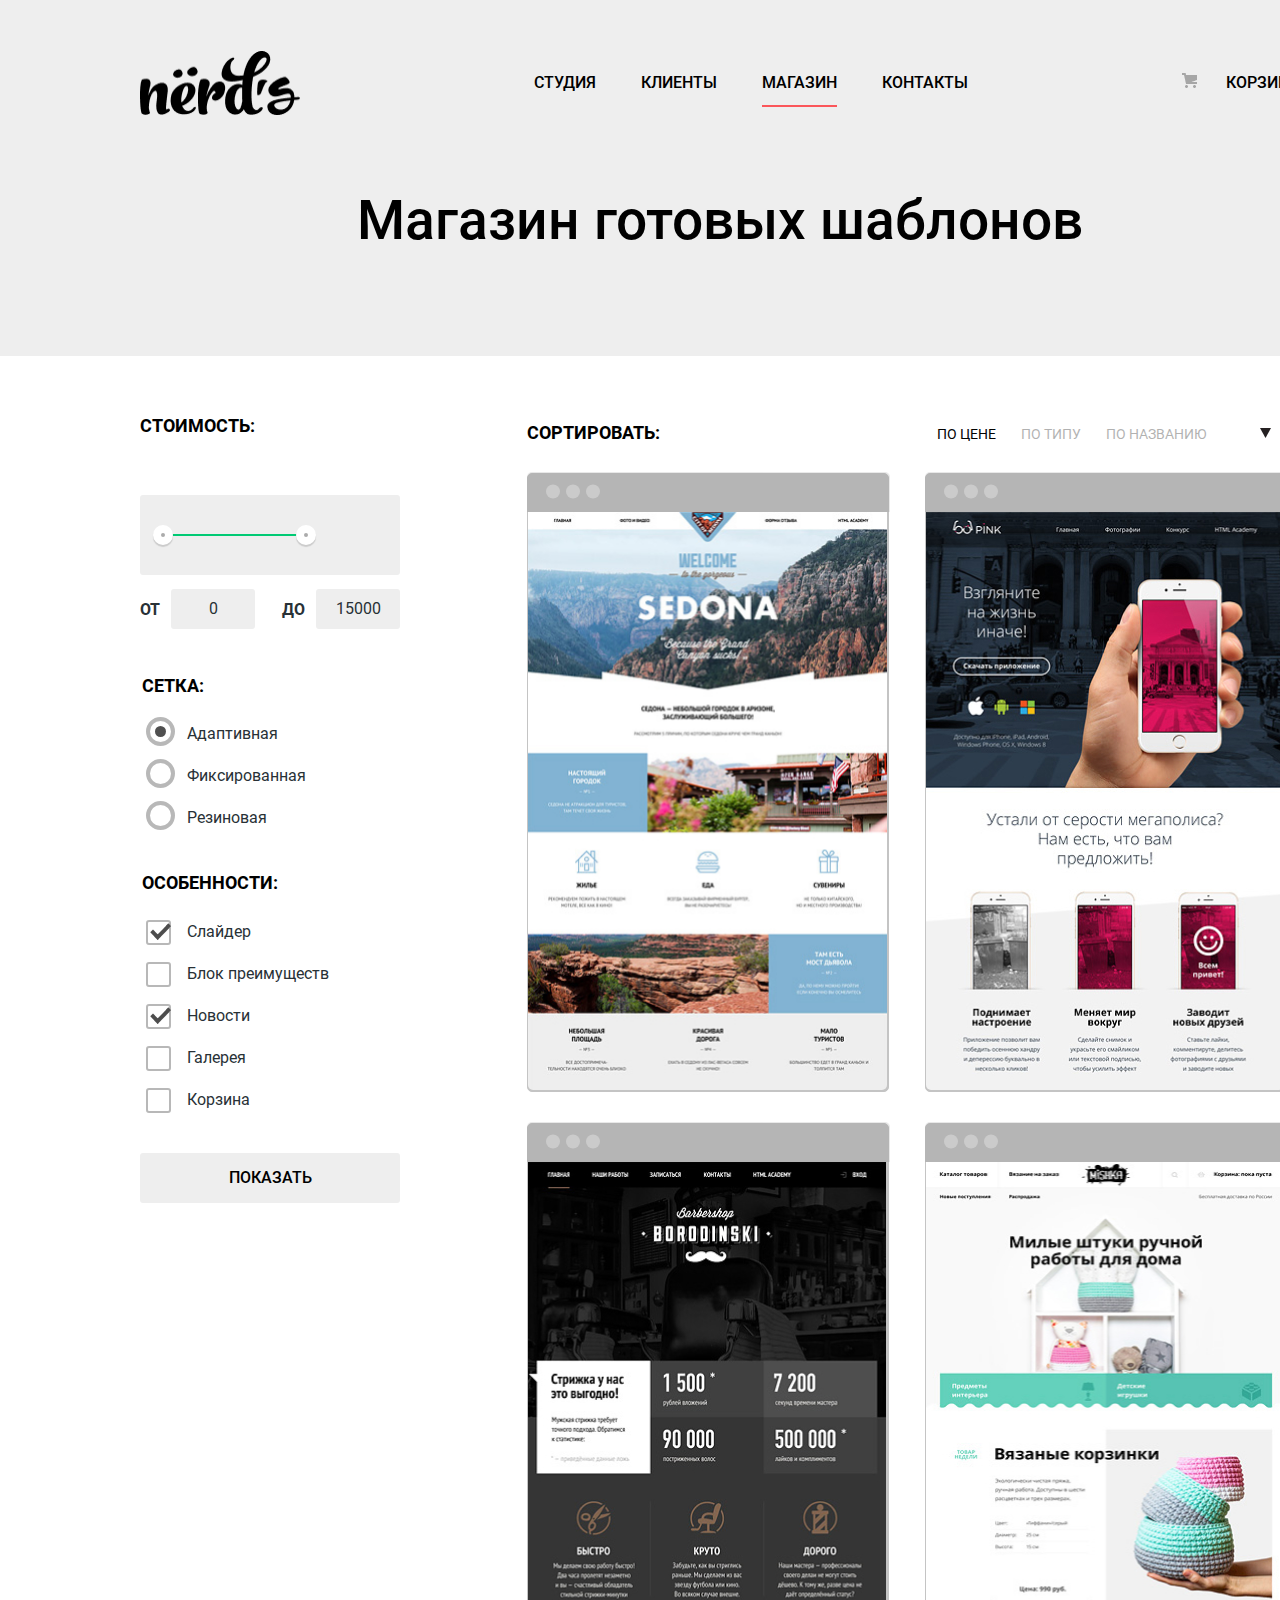
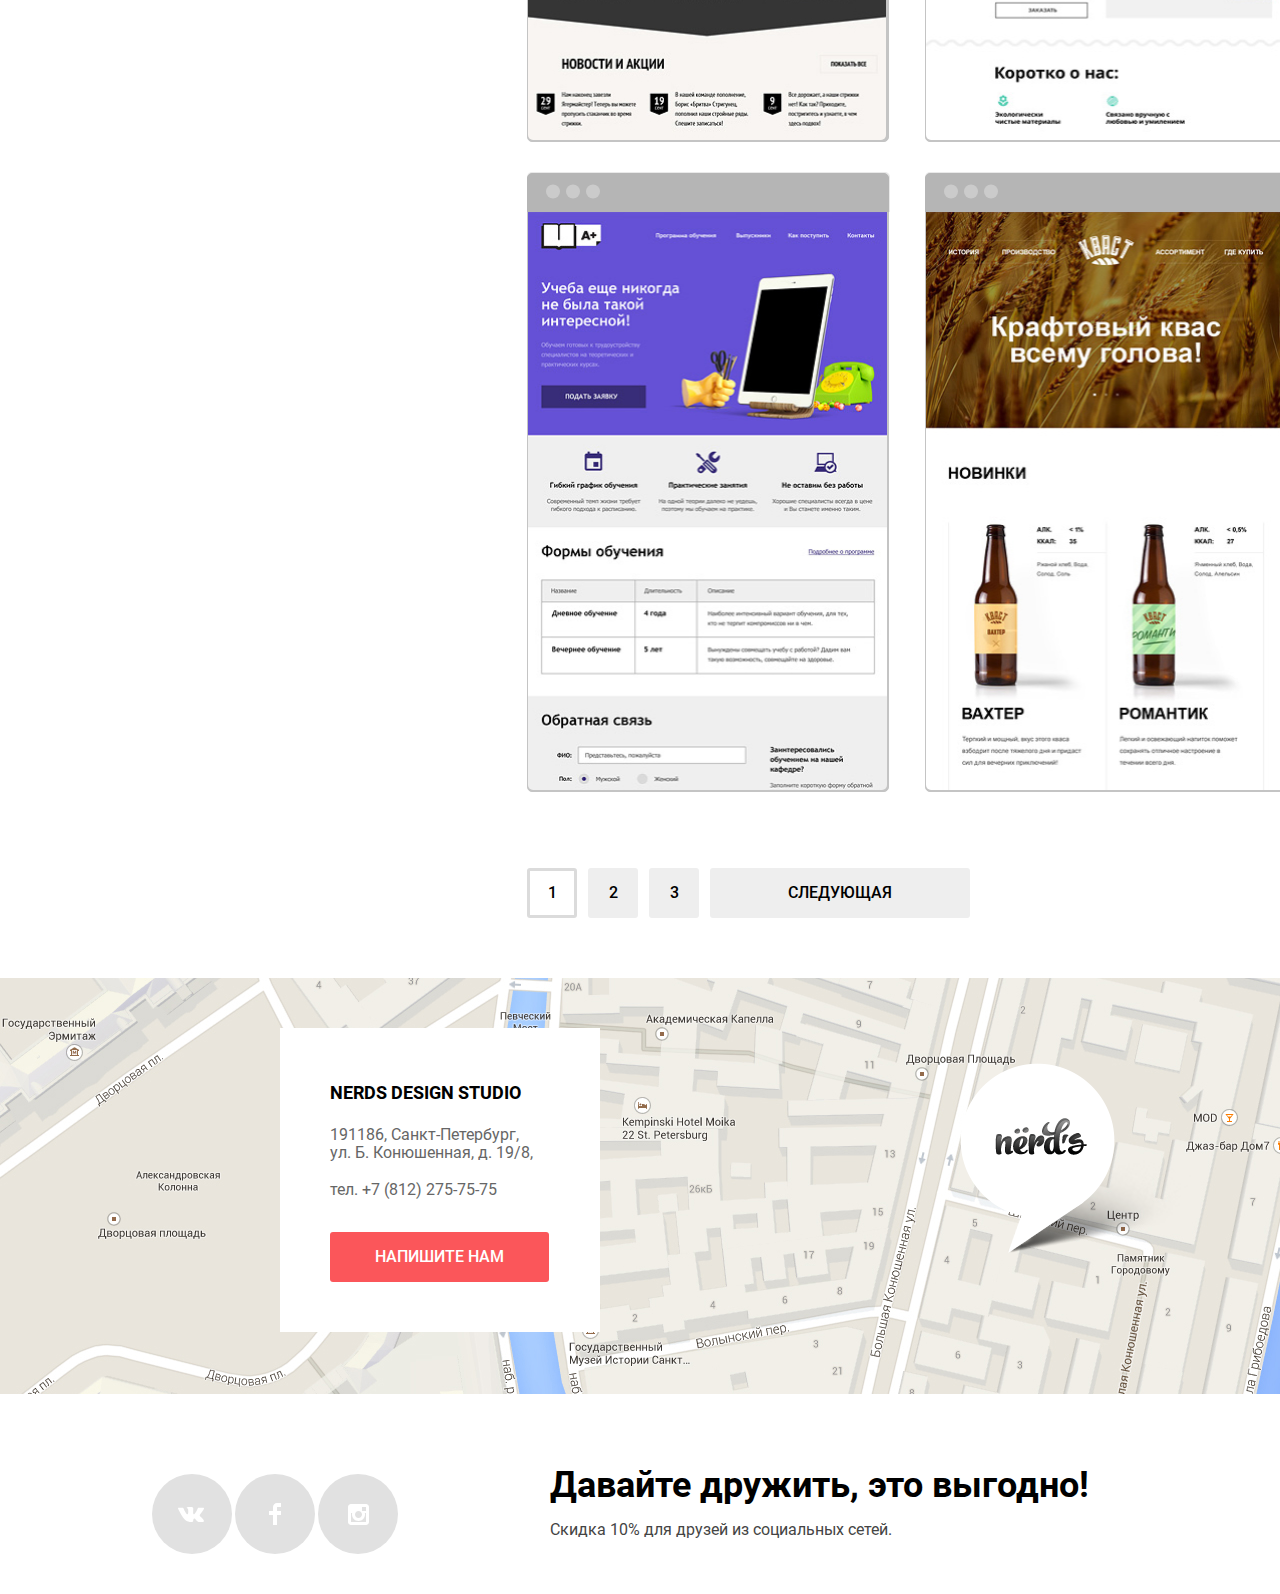
==== catalog.html @ a2dcbf57 "Правки по проекту Нёрдс" ====
<!DOCTYPE html>
<html class="page" lang="ru">

<head>
  <meta charset="utf-8">
  <title>HTML Academy: Нёрдс</title>
  <link rel="icon" href="favicon.ico">
  <link rel="icon" href="favicon/icon.svg">
  <link rel="apple-touch-icon" href="favicon/icon.png">
  <link rel="manifest" href="manifest.webmanifest">
  <link rel="stylesheet" href="fonts/roboto.woff2">
  <link rel="stylesheet" href="css/normalize.css">
  <link rel="stylesheet" href="css/style.css">
</head>

<body class="page-body">

  <header class="grey-bkg">
    <nav class="header-navigation container">
      <a class="header-navigation-logo" href="index.html">
        <img src="img/nerds-logo.png" width="160" height="65" alt="Логотип Дизайн-студия электронных решений">
      </a>
      <ul class="site-navigation">
        <li class="site-navigation-item"><a class="site-navigation-item-page" href="#">Студия</a></li>
        <li class="site-navigation-item"><a class="site-navigation-item-page" href="#">Клиенты</a></li>
        <li class="site-navigation-item"><a class="site-navigation-item-page site-navigation-item-catalog" href="catalog.html">Магазин</a></li>
        <li class="site-navigation-item"><a class="site-navigation-item-page" href="#">Контакты</a></li>
      </ul>
      <div class="bucket navigation-basket">
        <a class="site-navigation-basket">
          <img class="site-navigation-basket-img" src="img/basket.png" width="15" height="15" alt="Корзина">
        </a>
        <a class="site-navigation-basket" href="#">Корзина</a>
      </div>
    </nav>
  </header>
  <main class="page-catalog">
    <p class="header-pagename grey-bkg">Магазин готовых шаблонов</p>
    <section class="container">
      <section class="catalog-products">
        <section class="our-products">
          <h1 class="visually-hidden">Наши предложения</h1>
          <h2 class="visually-hidden">Фильтр товаров</h2>
          <form class="filter" id="products-filter" method="get" action="https://echo.htmlacademy.ru/" target="products-filter">
            <fieldset class="filter-cost">
              <legend class="filter-type filter-type-cost">Стоимость:</legend>
              <div class="range-cost">
                <div class="range-controls">
                  <div class="scale">
                    <div class="bar" style=" 
                      width: 60%; 
                      margin-left: 5% 
                      "></div>
                  </div>
                  <div class="toggle toggle-min" tabindex="0" style=" 
                      left: 5% 
                    "></div>
                  <div class="toggle toggle-max" tabindex="0" style=" 
                      left: 60% 
                    "></div>
                </div>
                <div class="filter-type filter-type-price">
                  <label class="filter-type-price-min" for="price-min">От<input type="text" id="price-min"
                      name="filter-type-price-min" value="0"></label>
                  <label class="filter-type-price-max" for="price-max">До<input type="text" id="price-max"
                      name="filter-type-price-max" value="15000"></label>
                </div>
              </div>
            </fieldset>
            <fieldset class="filter">
              <legend class="filter-type">Сетка:</legend>
              <ul>
                <li class="filter-type-item">
                  <input class="visually-hidden filter-input-radio" type="radio" name="grid" form="products-filter" value="Адаптивная" id="filter-adaptive" checked>
                  <label for="filter-adaptive">Адаптивная</label>
                </li>
                <li class="filter-type-item">
                  <input class="visually-hidden filter-input-radio" type="radio" name="grid" form="products-filter" value="Фиксированная" id="filter-fixed">
                  <label for="filter-fixed">Фиксированная</label>
                </li>
                <li class="filter-type-item">
                  <input class="visually-hidden filter-input-radio" type="radio" name="grid" form="products-filter" value="Резиновая" id="filter-rubber">
                  <label for="filter-rubber">Резиновая</label>
                </li>
              </ul>
            </fieldset>
            <fieldset class="filter">
              <legend class="filter-type">Особенности:</legend>
              <ul>
                <li class="filter-type-item">
                  <input class="visually-hidden filter-input-checkbox" type="checkbox" name="design" form="products-filter" id="filter-slider" value="Слайдер" checked>
                  <label for="filter-slider">Слайдер</label>
                </li>
                <li class="filter-type-item">
                  <input class="visually-hidden filter-input-checkbox" type="checkbox" name="design" form="products-filter" id="filter-advantages" value="Блок преимуществ">
                  <label for="filter-advantages">Блок преимуществ</label>
                </li>
                <li class="filter-type-item">
                  <input class="visually-hidden filter-input-checkbox" type="checkbox" name="design" form="products-filter" id="filter-news" value="Новости" checked>
                  <label for="filter-news">Новости</label>
                </li>
                <li class="filter-type-item">
                  <input class="visually-hidden filter-input-checkbox" type="checkbox" name="design" form="products-filter" id="filter-gallery" value="Галерея">
                  <label for="filter-gallery">Галерея</label>
                </li>
                <li class="filter-type-item">
                  <input class="visually-hidden filter-input-checkbox" type="checkbox" name="design" form="products-filter" id="filter-basket" value="Корзина">
                  <label for="filter-basket">Корзина</label>
                </li>
              </ul>
            </fieldset>
            <button class="button filter-button" type="submit">Показать</button>
          </form>
        </section>
        <section class="our-products-filter">
          <section class="filter-products">
            <h2 class="visually-hidden">Список продуктов</h2>
            <form class="filter-products-sort" method="get" action="#">
              <p class="filter-type filter-type-sort">Сортировать:</p>
              <section class="filter-products-sort-group">
                <ul class="filter-products-sort-list">
                  <li class="filter-products-sort-item filter-products-sort-price">
                    <p>По цене</p>
                  </li>
                  <li class="filter-products-sort-item filter-products-sort-type">
                    <p>По типу</p>
                  </li>
                  <li class="filter-products-sort-item filter-products-sort-name">
                    <p>По названию</p>
                  </li>
                </ul>
                <section class="filter-products-sort-button">
                  <button class="filter-products-button button-big" type="button">
                    <svg width="11" height="10" viewBox="0 0 11 10" fill="none" xmlns="http://www.w3.org/2000/svg">
                      <path d="M5.5 10L0 0H11" fill="#231F20" />
                    </svg>
                  </button>
                  <button class="filter-products-button button-small" type="button">
                    <svg width="11" height="10" viewBox="0 0 11 10" fill="none" xmlns="http://www.w3.org/2000/svg">
                      <path d="M5.5 0L0 10H11L5.5 0Z" fill="#A6A6A6" />
                    </svg>
                  </button>
                </section>
              </section>
            </form>
          </section>
          <section class="actually-products">
            <h2 class="products visually-hidden">Продукты</h2>
            <ul class="products-list">
              <li class="products-item">
                <div class="product-card-sedona">
                  <section class="card-img-sedona">
                    <section class="product-card product-card-sedoma">
                      <div class="img-cap img-cap-sedona">
                        <div class="circle-group">
                          <svg class="img-cap-circle">
                            <circle r="7" cx="50%" cy="13%" fill="#FFFFFF" />
                          </svg>
                          <svg class="img-cap-circle">
                            <circle r="7" cx="50%" cy="13%" fill="#FFFFFF" />
                          </svg>
                          <svg class="img-cap-circle">
                            <circle r="7" cx="50%" cy="13%" fill="#FFFFFF" />
                          </svg>
                        </div>
                      </div>
                      <img class="product-img" src="img/sedona.jpg" width="359" height="578" alt="Sedons">
                    </section>
                    <div class="card-info">
                      <section class="product-info">
                        <h3 class="products-item-name">Sedona</h3>
                        <p class="products-item-info">Информационный&nbsp;сайт для&nbsp;туристов</p>
                        <button class="button products-item-button" type="button">9 900 ₽</button>
                      </section>
                    </div>
                  </section>
                </div>
              </li>
              <li class="products-item">
                <a class="product-card product-card-others" href="#">
                  <div class="img-cap">
                    <div class="circle-group">
                      <svg class="img-cap-circle">
                        <circle r="7" cx="50%" cy="13%" fill="#FFFFFF" />
                      </svg>
                      <svg class="img-cap-circle">
                        <circle r="7" cx="50%" cy="13%" fill="#FFFFFF" />
                      </svg>
                      <svg class="img-cap-circle">
                        <circle r="7" cx="50%" cy="13%" fill="#FFFFFF" />
                      </svg>
                    </div>
                  </div>
                  <img class="product-img" src="img/pink.jpg" width="358" height="578" alt="Pink">
                </a>
              </li>
              <li class="products-item">
                <a class="product-card product-card-others" href="#">
                  <div class="img-cap">
                    <div class="circle-group">
                      <svg class="img-cap-circle">
                        <circle r="7" cx="50%" cy="13%" fill="#FFFFFF" />
                      </svg>
                      <svg class="img-cap-circle">
                        <circle r="7" cx="50%" cy="13%" fill="#FFFFFF" />
                      </svg>
                      <svg class="img-cap-circle">
                        <circle r="7" cx="50%" cy="13%" fill="#FFFFFF" />
                      </svg>
                    </div>
                  </div>
                  <img class="product-img" src="img/barbershop.jpg" width="358" height="578" alt="Барбершоп БородинскиЙ">
                </a>
              </li>
              <li class="products-item">
                <a class="product-card product-card-others" href="#">
                  <div class="img-cap">
                    <div class="circle-group">
                      <svg class="img-cap-circle">
                        <circle r="7" cx="50%" cy="13%" fill="#FFFFFF" />
                      </svg>
                      <svg class="img-cap-circle">
                        <circle r="7" cx="50%" cy="13%" fill="#FFFFFF" />
                      </svg>
                      <svg class="img-cap-circle">
                        <circle r="7" cx="50%" cy="13%" fill="#FFFFFF" />
                      </svg>
                    </div>
                  </div>
                  <img class="product-img" src="img/mishka.jpg" width="359" height="578" alt="Mishka">
                </a>
              </li>
              <li class="products-item">
                <a class="product-card product-card-others" href="#">
                  <div class="img-cap">
                    <div class="circle-group">
                      <svg class="img-cap-circle">
                        <circle r="7" cx="50%" cy="13%" fill="#FFFFFF" />
                      </svg>
                      <svg class="img-cap-circle">
                        <circle r="7" cx="50%" cy="13%" fill="#FFFFFF" />
                      </svg>
                      <svg class="img-cap-circle">
                        <circle r="7" cx="50%" cy="13%" fill="#FFFFFF" />
                      </svg>
                    </div>
                  </div>
                  <img class="product-img" src="img/aplus.jpg" width="359" height="578" alt="A-плюс">
                </a>
              </li>
              <li class="products-item">
                <a class="product-card product-card-others" href="#">
                  <div class="img-cap">
                    <div class="circle-group">
                      <svg class="img-cap-circle">
                        <circle r="7" cx="50%" cy="13%" fill="#FFFFFF" />
                      </svg>
                      <svg class="img-cap-circle">
                        <circle r="7" cx="50%" cy="13%" fill="#FFFFFF" />
                      </svg>
                      <svg class="img-cap-circle">
                        <circle r="7" cx="50%" cy="13%" fill="#FFFFFF" />
                      </svg>
                    </div>
                  </div>
                  <img class="product-img" src="img/kvast.jpg" width="359" height="578" alt="Кваст">
                </a>
              </li>
            </ul>
            <section class="products-pages-button">
              <button class="pages-button button page-button-one" type="button">1</button>
              <button class="pages-button button page-button-two" type="button">2</button>
              <button class="pages-button button page-button-three" type="button">3</button>
              <button class="pages-button button page-button-next" type="button">Следующая</button>
            </section>
          </section>
        </section>
      </section>
    </section>
  </main>
  <footer class="footer">
    <div class="map-bkg">
      <section class="footer-contacts container">
        <h2 class="visually-hidden">Контактная информация</h2>
        <div class="footer-map">
          <p class="footer-contacts-name">Nerds design studio</p>
          <p class="footer-contacts-info">191186, Санкт-Петербург, ул.&nbsp;Б.&nbsp;Конюшенная, д.&nbsp;19/8,</p>
          <a class="footer-contacts-info" href="tel:+7812275575">тел. +7 (812) 275-75-75</a>
          <button class="button footer-contacts-button" type="submit">Напишите нам</button>
        </div>
        <a href="#">
          <img class="visually-hidden footer-contacts-map" src="img/map.jpg" width="100%" height="416" alt="Карта">
          <img class="footer-contacts-map-marker" src="img/map_marker.png" width="231" height="190" alt="Локация">
        </a>
      </section>
    </div>
    <section class="footer-social container">
      <section class="footer-social-icon">
        <h3 class="visually-hidden">Соц.сети</h3>
        <ul class="footer-social-list">
          <li class="footer-social-item">
            <a class="visually-hidden" href="#">Вконтакте</a>
            <a class="footer-social-button" href="#">
              <svg width="27" height="15" viewBox="0 0 27 15" fill="none" xmlns="http://www.w3.org/2000/svg">
                <path
                  d="M16.138 11.51C17.094 11.201 18.318 13.55 19.621 14.449C20.599 15.13 21.348 14.983 21.348 14.983L24.821 14.933C24.821 14.933 26.636 14.821 25.778 13.379C25.707 13.259 25.275 12.31 23.193 10.357C21.016 8.31404 21.311 8.64504 23.932 5.11304C25.529 2.96004 26.168 1.64504 25.968 1.08504C25.776 0.546037 24.603 0.686037 24.603 0.686037L20.69 0.713037C20.309 0.714037 19.986 0.832037 19.839 1.22804C19.836 1.23204 19.218 2.89404 18.394 4.30704C16.653 7.29604 15.958 7.45504 15.67 7.26804C15.009 6.83504 15.176 5.53104 15.176 4.60404C15.176 1.70704 15.608 0.499037 14.33 0.187037C13.903 0.0830374 13.591 0.0150374 12.502 0.00503741C11.11 -0.0159626 9.92797 0.00503743 9.25797 0.334037C8.81297 0.557037 8.47197 1.04604 8.67897 1.07404C8.93897 1.10904 9.52197 1.23404 9.83397 1.66004C10.235 2.21204 10.223 3.44904 10.223 3.44904C10.223 3.44904 10.452 6.86004 9.68297 7.28304C9.15497 7.57304 8.43297 6.98104 6.87997 4.26704C6.08697 2.87904 5.48797 1.34504 5.48797 1.34504C5.48797 1.34504 5.37197 1.06004 5.16197 0.904037C4.91197 0.719037 4.56197 0.660037 4.56197 0.660037L0.84797 0.684037C0.84797 0.684037 0.28997 0.700037 0.0849697 0.946037C-0.0970303 1.16404 0.0699697 1.61404 0.0699697 1.61404C0.0699697 1.61404 2.97897 8.49504 6.27297 11.961C9.29297 15.143 12.725 14.932 12.725 14.932H14.28C14.28 14.932 14.749 14.878 14.989 14.62C15.213 14.38 15.203 13.929 15.203 13.929C15.203 13.929 15.172 11.82 16.138 11.51Z"
                  fill="white" />
              </svg>
            </a>
          </li>
          <li class="footer-social-item">
            <a class="visually-hidden" href="#">Фейсбук</a>
            <a class="footer-social-button" href="#">
              <svg width="12" height="22" viewBox="0 0 12 22" fill="none" xmlns="http://www.w3.org/2000/svg">
                <path d="M12 4V0H8C5.79086 0 4 1.79086 4 4V8H0V12H4V22H8V12H12V8H8V4H12Z" fill="white" />
              </svg>
            </a>
          </li>
          <li class="footer-social-item">
            <a class="visually-hidden" href="#">Инстаграмм</a>
            <a class="footer-social-button" href="#">
              <svg width="21" height="21" viewBox="0 0 21 21" fill="none" xmlns="http://www.w3.org/2000/svg">
                <path fill-rule="evenodd" clip-rule="evenodd"
                  d="M3 0H18C19.65 0 21 1.35 21 3V18C21 19.65 19.65 21 18 21H3C1.35 21 0 19.65 0 18V3C0 1.35 1.35 0 3 0ZM14 10.5C14 8.57 12.43 7 10.5 7C8.57 7 7 8.57 7 10.5C7 12.43 8.57 14 10.5 14C12.43 14 14 12.43 14 10.5ZM3 18V9H4.181C4.0626 9.49127 4.00186 9.99467 4 10.5C4 14.0899 6.91015 17 10.5 17C14.0899 17 17 14.0899 17 10.5C16.9986 9.99464 16.9379 9.49118 16.819 9H18V18H3ZM14 7H18V3H14V7Z"
                  fill="white" />
              </svg>
            </a>
          </li>
        </ul>
      </section>
      <section class="footer-bonus">
        <h3 class="visually-hidden">Бонусы</h3>
        <p class="footer-post">Давайте дружить, это выгодно!</p>
        <p class="footer-discount">Скидка 10% для друзей из социальных сетей.</p>
      </section>
    </section>
  </footer>
</body>

</html>
---- css/style.css ----
/*Font*/

@font-face {
  font-family: "Roboto";
  src: local("Roboto"),
       url("../fonts/roboto.woff2") format(woff2),
       url(../fonts/roboto.woff) format(woff);
  font-weight: 400;
  font-style: normal;
}

@font-face {
  font-family: "Roboto";
  src: local("Roboto"),
       url("../fonts/robotomedium.woff2") format(woff2),
       url(../fonts/robotomedium.woff) format(woff);
  font-weight: 500;
  font-style: medium;
}

@font-face {
  font-family: "Roboto";
  src: local("Roboto"),
       url("../fonts/robotobold.woff2") format(woff2),
       url(../fonts/robotobold.woff) format(woff);
  font-weight: 700;
  font-style: bold;
}

/*Variables*/

:root {
  --basic-black: #000000;
  --basic-white: #FFFFFF;
  --blackgreen: #283136;
  --darkgrey: #A6A6A6;
  --redpink: #FB565A;
  --blackgrey: #666666;
  --blackdarkgrey: #444444;
  --grey: #E1E1E1;
  --lightgrey: #EEEEEE;
  --blacklight: #4D4D4D;
  --blackbrown: #231F20;
  --red: #E74246;
  --reddark: #D7373B;
  --greenlight: #00CA74;
  --green: #00BC6C;
  --greendark: #00AA62;
  --orangelight: #EFC849;
  --ogange: #EAB534;
  --orangedark: #E5A722;
  --greymidle: #E1E1E1;
  --lightgreyblue: #D7DCDE;
  --darkgreyblue: #B4B8BB;
  --lightgreybrown: #DFDFDF;
  --darkgreybrown: #D5D5D5;
  --midlegreybrown: #DBDBDB;
  --greygrey: #C1C1C1;
  --lightgreygreenblue: #D7DCDF;
  --darkgreyred: #ABABAB;
  --greyred: #C4C4C4;
  --darkgreylightblue: #B4B9BB;
}

/*Global*/

body {
  font-family: "Roboto", Arial, sans-serif;
  font-size: 16px;
  line-height: 24px;
  font-weight: 400;
  color: var(--blackgreen);
  background-color: var(--basic-white);
  display: grid;
  grid-template-rows: min-content 1fr min-content;
}

.container {
  width: 1160px;
  margin: 0 auto;
  padding: 0px 140px 0px;
}

.grey-bkg {
  background-color: var(--lightgrey);
}

a {
  text-decoration: none;
  cursor: pointer;
  color: var(--basic-black);
}

a:visited {
  border-bottom: 2px solid #FB565A;
  padding-bottom: 13px;
}

a:hover {
  color: var(--redpink);
}

a:active {
  color: var(--basic-black);
  opacity: 30%;
}

img {
  max-width: 100%;
}

.button {
  font-size: 16px;
  line-height: 30px;
  font-weight: 500;
  min-height: 50px;
  color: var(--basic-white);
  background-color: var(--redpink);
  text-transform: uppercase;
  border-radius: 3px;
  border: transparent;
  cursor: pointer;
}

.button:hover {
  background-color: var(--red);
}

.button:active {
  color: rgba(255,255,255,0.3);
  background-color: var(--reddark);
  box-shadow: inset 0px 3px 0px rgba(0, 1, 1, 0.1);
}

.page {
  height: 100%;
}

/*Visually-hidden*/

.visually-hidden {
  position: absolute;
  clip: rect(0 0 0 0);
  width: 1px;
  height: 1px;
  margin: -1px;
}

/*Header-navigation*/

.header-navigation {
  display: flex;
  justify-content: space-between;
  align-items: center;
  font-size: 16px;
  line-height: 30px;
  font-weight: 500;
  text-transform: uppercase;
  padding: 50px 0px 0px 0px;
}

/*Header-navigation-logo*/

.header-navigation-logo {
  width: 160px;
  height: 65px;
  cursor: pointer;
}

.header-navigation-logo:hover {
  opacity: 70%;
}
.header-navigation-logo:active {
  opacity: 30%;
}

/*Site-navigation*/

.site-navigation {
  list-style-type: none;
  display: flex;
  flex-wrap: wrap;
  padding: 0px 40px 0px;
}

.site-navigation-item {
  margin-left: 45px;
}

.site-navigation-item-catalog {
  border-bottom: 2px solid #FB565A;
  padding-bottom: 13px;
}

/*Basket*/

.basket {
  display: flex;
}

.site-navigation-basket {
  margin-left: 25px;
}

.site-navigation-basket-img {
  cursor: pointer;
}

/*Proposal*/

.proposal {
  display: flex;
  flex-wrap: wrap;
  justify-content: center;
}

/*Proposal-text*/

.proposal-text {
  width: 400px;
} 

/*Proposal-credo*/

.proposal-credo {
  grid-column: 1 / 2;
  font-size: 55px;
  line-height: 55px;
  font-weight: 500;
}

.proposal-info {
  min-height: 50px;
}

.proposal-button {
  background-color: var(--redpink);
  width: 240px;
  margin-top: 20px;
}

/*Proposal-foto*/

.proposal-foto {
  grid-column: 2 / -1;
  width: 760px;
  height: 431px;
}

/*Slide*/

.slide {
  display: none;
}

.slide-current {
  display: block;
}

.slider-list {
  padding-left: 0px;
  margin: 0px;
}

.slider-item {
  display: flex;
  justify-content: space-between;
}   

/*Slider-button*/

.slider-buttons {
  z-index: 1;
  display: flex;
  width: 88px;
  justify-content: space-between;
  background-color: transparent;
  margin-top: -225px;
  margin-right: -5px;
  align-self: center;
}

/*Slide-button*/

.slide-button {
  padding: 0px;
  width: 18px;
  height: 18px;
  background-color: var(--basic-white);
  border-radius: 50%;
  border: transparent;
  cursor: pointer;
  position: relative;
  display: flex;
  align-items: center;
  justify-content: center;
}

.slide-circle-current {
  padding: 0px;
  margin: 5px;
  width: 8px;
  height: 8px;
  background-color: transparent;
  border: 2px solid #C1C1C1;
  border-radius: 50%;
  z-index: 2;
  position: absolute;
}

/*Products-group*/

.products-group {
  position: relative;
}

.products-group-list {
  display: grid;
  grid-template-columns: 1fr 1fr 1fr;
  list-style-type: none;
  padding: 0px;
  margin: 80px 0px 40px;
}

.products-group-item {
  display: flex;
  flex-direction: column;
}

.products-group-item-name {
  font-size: 24px;
  line-height: 30px;
  font-weight: 700;
  text-transform: uppercase;
  color: var(--basic-black);
  margin-bottom: 0px;
}

.products-group-item-img {
  order: -1;
}

.products-group-item-info {
  width: 260px;
}

/*Button-group*/

.button-group {
  width: 160px;
  margin-bottom: 40px;
}

.button-applications {
  background-color: var(--greenlight);
}

.button-applications:hover {
 background-color: var(--green);
}

.button-applications:active {
  background-color: var(--greendark);
}

.button-presentations {
  background-color: var(--orangelight);
}

.button-presentations:hover {
  background-color: var(--ogange);
}

.button-presentations:active {
  background-color: var(--orangedark);
}

/*About*/

.about {
  display: flex;
  justify-content: space-between;
  position: relative;
}

.about::before {
  content: "";
  position: absolute;
  width: 1160px;
  height: 2px;
  background-color: var(--lightgrey);
  top: -25px;
}

.about-info {
  width: 651px;
}

.about-us {
  font-size: 45px;
  line-height: 45px;
  font-weight: 500;
  color: var(--basic-black);
  margin: 45px 0px 51px;
}

.about-basics {
  margin-bottom: 32px;
}

.about-us-do {
  font-weight: 700;
  text-transform: uppercase;
  margin-top: 40px;
}

.about-us-work {
  font-weight: 700;
  color: var(--basic-black);
  text-transform: uppercase;
  margin: 37px 0px 31px;
}

.order-list {
  margin-bottom: 16px;
}

.order-item {
  list-style-type: none;
  background: url(../img/line-item.jpg) no-repeat left center;
  margin-left: -40px;
  padding-left: 40px;
}

/*Statistic*/

.statistic {
  display: flex;
  flex-direction: column;
  width: 360px;
}

/*About-table*/
.about-table {
  margin: 0px;
  display: grid;
  grid-template-columns: 1fr 1fr 1fr;
  grid-template-rows: 1fr 1fr;
  column-gap: 20px;
}

.sup {
  vertical-align: super;
  font-size: 24px;
}

.about-table-efficiency {
  grid-row: 1 / 2;
  font-size: 45px;
  line-height: 64px;
  font-weight: 700;
  color: var(--basic-black);
}

.about-table-text {
  grid-row: -1 / -2;
  margin: 0px;
}

/*Partners*/

.partners-list {
  padding: 40px 0;
  margin: 70px 0px;
  border-top: 2px solid #EEEEEE;
  border-bottom: 2px solid #EEEEEE;
  display: grid;
  grid-template-columns: 1fr 1fr 1fr 1fr;
  list-style-type: none;
  justify-items: center;
  align-items: center;
  cursor: pointer;
  position: relative;
}

/*.partners-list::before {
  content: "";
  position: absolute;
  width: 1160px;
  height: 2px;
  background-color: var(--lightgrey);
  top: -50px;
  }

.partners-item:last-child::after {
  content: "";
  position: absolute;
  width: 1160px;
  height: 2px;
  background-color: var(--lightgrey);
  top: 150px;
}*/

/*Partners-item*/

.partners-item {
  position: relative;
  width: 100%;
  height: 100%;
  margin: 10px 0px;
  display: flex;
  align-items: center;
  justify-content: center;
  opacity: 20%;
}

.partners-item:hover {
  opacity: 100%;
}

.partners-item:active {
 opacity: 10%;
}

.partners-item-line::before {
  content: "";
  position: absolute;
  width: 2px;
  height: 52px;
  background-color: var(--lightgrey);
  left: 0px;
}

/*Footer*/

.map-bkg {
  background-image: url(../img/map.jpg);
  background-repeat: no-repeat;
  background-size: cover;
  height: 416px;
}

.footer-contacts {
  display: flex;
  padding: 0px;
}

/*Footer-map*/

.footer-map {
  width: 220px;
  height: min-content;
  background-color: var(--basic-white);
  margin-top: 50px;
  margin-left: 140px;
  padding: 50px;
}

/*Footer-contacts-map-marker*/

.footer-contacts-map-marker {
  margin-top: 85px;
  margin-left: 360px;
}

/*Footer-contacts*/

.footer-contacts-name {
  font-size: 18px;
  line-height: 30px;
  font-weight: 700;
  color: var(--basic-black);
  text-transform: uppercase;
  margin-top: 0px;
}

.footer-contacts-info {
  font-size: 16px;
  line-height: 18px;
  color: var(--blackgrey);
}

.footer-contacts-button {
  background-color: var(--redpink);
  margin-top: 30px;
  width: 219px;
  height: 50px;
}

/*Footer-social*/

.footer-social {
  display: flex;
  flex-wrap: wrap;
  justify-content: start;
  align-items: center;
  height: min-content;
}

.footer-social-icon {
  width: 270px;
  align-items: center;
  margin-right: 140px;
  margin-top: 40px;
}

.footer-social-list {
  display: flex;
  flex-wrap: wrap;
  justify-content: space-around;
  list-style-type: none;
  padding: 0px;
  margin: 40px 10px;
}

.footer-social-button {
  display: flex;
  align-items: center;
  justify-content: center;
  width: 80px;
  height: 80px;
  border-radius: 50%;
  background-color: var(--grey);
}

.footer-social-button:hover {
  background-color: var(--red);
}

.footer-social-button:active {
  color: rgba(255,255,255,0.3);
  background-color: var(--reddark);
  box-shadow: inset 0px 3px 0px rgba(0, 1, 1, 0.1);
}

.footer-post {
  font-size: 36px;
  line-height: 36px;
  font-weight: 700;
  color: var(--basic-black);
  margin-bottom: 10px;
}

.footer-discount {
  font-size: 16px;
  line-height: 22px;
  color: var(--blackdarkgrey);
}

/*Modal*/

.modal {
  display: none;
  width: 960px;
  min-height: 590px;
  background: var(--basic-white);
  box-shadow: 0px 20px 40px rgba(0, 0, 0, 0.4);
  z-index: 1;
  position: fixed;
  bottom: 100%;
  left: 50%;
}

.modal-wrp {
  padding: 65px 100px 85px;
  display: grid;
  grid-template-columns: 1fr 1fr;
  grid-template-rows: min-content min-content min-content;
  
}

.modal-show {
  display: block;
  animation: bounce 0.9s;
  transform: translate(-50%, 100%);
}

.modal-error {
  animation: shake;
}

.modal-letter {
  grid-area: 1 / 1 / 2 / 2;
  font-size: 45px;
  line-height: 53px;
  font-weight: 700;
  color: var(--basic-black);
}

.modal-close {
  grid-column: 2 / -1;
  grid-row: 1 / 2;
  justify-self: end;
  border: transparent;
  background-color: transparent;
  opacity: 0.3;
}

.modal-close:hover {
  opacity: 1;
  border: transparent;
}

.modal-close:active {
  opacity: 0.1;
  border: transparent;
}

.modal-info {
  grid-column: 1 / -1;
  grid-row: 2 / -2;
  display: grid;
  grid-template-columns: 1fr 1fr;
  grid-template-rows: min-content 1fr min-content;
  column-gap: 40px;
  row-gap: 37px;
}

.modal-name {
  grid-column: 1 / 2;
  grid-row: 1 / 2;
}

.modal-name {
  display: flex;
  flex-wrap: wrap;
  flex-direction: column;
  margin: 0px;
}

.modal-email {
  grid-column: 2 / 3;
  grid-row: 1 / 2;
}

.modal-email {
  display: flex;
  flex-wrap: wrap;
  flex-direction: column;
  margin: 0px;
}

.modal-text {
  grid-column: 1 / 3;
  grid-row: 2 / 3;
}

.modal-text {
  display: flex;
  flex-wrap: wrap;
  flex-direction: column;
  margin: 0px;
}

.modal-info-name {
  font-size: 16px;
  line-height: 18px;
  font-weight: 700;
  color: var(--basic-black);
}

.modal-info-text {
  font-size: 16px;
  line-height: 18px;
  color: var(--blackdarkgrey);
  border: 2px solid #D7DCDE;
  border-radius: 3px;
  margin-top: 10px;
  padding: 15px;
}

.modal-info-text:visited:focus {
  color: rgba(68,68,68,1);
  border-color: var(--basic-black);
}

.modal-info-text:hover {
  color: rgba(68,68,68,0.5);
  border-color: var(--darkgreylightblue);
}

.modal-info-text:invalid {
  color: rgba(231,66,70,1);
  border-color: var(--red);
}

.modal-info-text-letter {
  height: 108px;
  font-family: inherit;
  font-style: inherit;
  font-weight:inherit;
}

.modal-button {
  grid-row: -1 / -2;
  background-color: var(--redpink);
  width: 250px;
  margin-top: 10px;
}

/*Modal-Animation*/

@keyframes bounce {
  0% {
    transform: translate(-50%, 0%);
  }

  70% {
    transform: translate(-50%, 70%);
  }

  90% {
    transform: translate(-50%, 50%);
  }

  100% {
    transform: translate(-50%, 100%);
  }
}

@keyframes shake {
  0%,
  100% {
    transform: translateX(0);
  }

  10%,
  30%,
  50%,
  70%,
  90% {
    transform: translateX(-10px);
  }

  20%,
  40%,
  60%,
  80% {
    transform: translateX(10px);
  }
}

/*Page-catalog*/

.page-catalog {
  display: grid;
  grid-template-rows: min-content 1fr;
}

/*Header-pagename*/

.header-pagename {
  grid-row: 1 / 2;
  grid-column: 1 / -1;
  font-size: 55px;
  line-height: 55px;
  font-weight: 500;
  color: var(--basic-black);
  text-align: center;
  background-color: var(--lightgrey);
  padding: 78px 140px 108px;
  margin: 0px;
}
  
/*Catalog-products*/

.catalog-products {
  display: grid;
  grid-template-columns: min-content 1fr;
}

/*Our-products*/

.our-products {
  grid-column: 1 / 2;
  width: 260px;
  margin-right: 127px;
  display: flex;
  flex-direction: column;
  margin-top: 55px;
}

.filter-type-cost {
  grid-row: 2 / 3;
  grid-column: 1 / 2;
  margin-bottom: 48px;
}

/*Range-cost*/

.range-cost {
  width: 260px;
  border-radius: 3px;
  margin-bottom: 14px;
}

.range-controls {
 height: 41px;
 border-radius: 3px;
 background-color: var(--lightgrey);
 margin-bottom: 14px;
 padding-top: 39px;
 padding-right: 20px;
 padding-left: 20px;
 position: relative;
}

.range-controls .csale {
  width: 216px;
  height: 2px;
  background-color: var(--lightgreygreenblue);
}

.range-cost .bar {
  width: 70%;
  height: 2px;
  background-color: var(--greenlight);
}

.range-cost .toggle {
  width: 4px;
  height: 4px;
  padding: 0px;
  background-color: var(--darkgreyred);
  border: 8px solid #FFFFFF;
  border-radius: 50%;
  box-shadow: 0px 2px 1px rgba(0, 0, 0, 0.15);
  position: absolute;
  top: 30px;
  left: 0px;
  cursor: pointer;
}

.range-cost .toggle-min {
  left: 18px;
}

.range-cost .toggle-max {
  left: 160px;
}

.filter-type-price
.filter-type-grid
.filter-type-design
.filter-button {
  grid-row: 3 / 4;
  grid-column: 1 / 2;
}

.filter-type-sort {
  grid-row: 2 / 3;
  grid-column: 2 / 3;
  margin: 0px;
}

/*Our-products-filter*/

.our-products-filter {
  grid-column: 2 / 3;
  margin-top: 55px;
}

/*Filter*/

.filter {
  border: none;
  padding-left: 0px;
  margin-bottom: 10px;
}

.filter-cost {
  list-style-type: none;
  margin: 0px;
  padding-left: 0px;
  border: none;
  display: flex;
  flex-direction: column;
}

.filter-type {
  font-size: 18px;
  line-height: 30px;
  font-weight: 700;
  color: var(--basic-black);
  text-transform: uppercase;
}

.filter fieldset:first-child {
  margin-bottom: 18px;
}

.filter-type-price {
  display: flex;
  justify-content: space-between;
}

.filter-type-price label {
  font-size: 16px;
  line-height: 22px;
  text-transform: uppercase;
  color: var(--blackgreen);
}

.filter-type-price input {
  font-size: inherit;
  font-family: inherit;
  width: 80px;
  height: 38px;
  margin-left: 11px;
  text-align: center;
  color: inherit;
  border: none;
  border-radius: 3px;
  background-color: var(--lightgrey);
}

.filter-type-item {
  list-style-type: none;
  margin-bottom: 18px;
  margin-left: 5px;
}

.filter-type-item:disabled {
  opacity: 0.3;
}

.filter-type-item label {
  position: relative;
  display: block;
  cursor: pointer;
}

/*Ffilter-input-radio*/

.filter-input-radio + label::before {
  content: "";
  position: absolute;
  top: -5px;
  left: -41px;
  width: 21px;
  height: 21px;
  border: 4px solid #4D4D4D;
  border-radius: 50%;
  opacity: 40%;
}

.filter-input-radio:checked + label::before:hover:focus {
  opacity: 99%;
}

.filter-input-radio:checked + label::before:disabled {
  opacity: 10%;
}

.filter-input-radio:checked + label::after {
  content: "";
  position: absolute;
  top: 4px;
  left: -32px;
  width: 11px;
  height: 11px;
  background-color: var(--blacklight);
  border-radius: 50%;
  opacity: 99%;
}

.filter-input-radio:checked + label::after:hover:focus {
  opacity: 99%;
}

.filter-input-radio:checked + label::after:disabled {
  opacity: 10%;
}

/*Filter-input-checkbox*/

.filter-input-checkbox + label::before {
  content: "";
  position: absolute;
  top: 0px;
  left: -41px;
  width: 21px;
  height: 21px;
  border: 2px solid #4D4D4D;
  border-radius: 3px;
  opacity: 0.4;
}

.filter-input-checkbox:checked + label::after {
  content: "";
  position: absolute;
  top: 3px;
  left: -37px;
  width: 21px;
  height: 17px;
  background-image: url(../img/check.png);
  background-repeat: no-repeat;
  background-position: 0 0;
}

/*Filter-button*/

.filter-button {
  font-size: 16px;
  line-height: 18px;
  color: var(--basic-black);
  background-color: var(--lightgrey);
  width: 260px;
  margin-top: 3px;
}

.filter-button:hover {
  background-color: var(--lightgreybrown);
}

.filter-button:active {
  color: rgba(0,0,0,0.3);
  background-color: var(--darkgreybrown);
  box-shadow: inset 0px 3px 0px rgba(0, 1, 1, 0.1);
}

/*Filter-products-sort*/

.filter-products-sort {
  font-size: 14px;
  line-height: 18px;
  color: var(--basic-black);
  text-transform: uppercase;
  display: flex;
  flex-wrap: wrap;
  align-items: baseline;
  justify-content: space-between;
}

.filter-products-sort-group{
  display: flex;
  flex-wrap: wrap;
}

.filter-products-sort-list {
  list-style-type: none;
  display: flex;
  flex-wrap: wrap;
  align-items: center;
  margin: 0px;
}

.filter-products-sort-item {
  font-size: 14px;
  line-height: 18px;
  text-transform: uppercase;
  margin-left: 25px;
  align-items: center;
  opacity: 30%;
  cursor: pointer;
} 

.filter-products-sort-price {
  opacity: 99%;
}

.filter-products-sort-item:visited {
  color: rgba(0,0,0,1);
}

.filter-products-sort-item:hover {
  color: rgba(0,0,0,1);
  opacity: 60%;
}

.filter-products-sort-item:active {
  color: rgba(0,0,0,1);
}

/*Filter-products-sort-button*/

.filter-products-sort-button {
  margin-left: 47px;
  display: flex;
  align-items: center;
  height: 45px;
}

.filter-products-button {
  background-color: transparent;
  border: transparent;
  cursor: pointer;
  color: var(--darkgrey);
  opacity: 20%;
}

.button-big {
  color: var(--blackbrown);
  opacity: 99%;
}

.button-small {
  color: var(--darkgrey);
}

.filter-products-button:visited {
  color: var(--blackbrown);
  opacity: 99%;
  border: transparent;
}

.filter-products-button:hover {
  color: var(--darkgrey);
  opacity: 99%;
}

.filter-products-button:active {
  color: var(--blackbrown);
  opacity: 99%;
  border: transparent;
}

/*Products*/

.products {
  grid-row: 3 / 4;
  grid-column: 2 / 4;
}

.products-list {
  display: flex;
  flex-wrap: wrap;
  padding: 0px;
  list-style-type: none;
}

.products-item {
  padding: 0px;
  margin-right: 36px; 
  margin-bottom: 31px;
  background-color: var(--greyred);
  width: 360px;
  height: 617px;
  background-position: center;
  border: 1px solid #C4C4C4;
  border-radius: 5px;
}

.products-item:nth-last-child(2n+1) {
  margin-right: 0px;
}

/*Product-card*/

.product-card-sedona {
  cursor: pointer;
}

.product-card-sedona:hover {
  filter: drop-shadow(0px 6px 15px rgba(0, 0, 0, 0.25));
}

/*Img-cap*/ 

.img-cap {
  background-color: var(--blacklight);
  opacity: 12%;
  width: 363px;
  height: 40px;
  margin-top: -15px;
  margin-left: -1px;
  border-radius: 5px 5px 0 0;
}

.circle-group {
  display: flex;
  justify-content: space-between;
  width: 60px;
  margin: 13px auto 13px 16px;
}

.img-cap-circle {
  z-index: 1;
  margin: 0px;
  color: var(--basic-white);
  opacity: 99%;
}

.product-img {
  border-radius: 0 0 5px 5px;
}

/*Product-info*/

.product-info {
  display: flex;
  flex-direction: column;
  justify-content: center;
  align-items: center;
  width: 360px;
  height: 231px;
  background-color: var(--lightgrey);
  margin-top: -237px;
  margin-bottom: 10px;
  border-radius: 0 0 5px 5px;
  position: absolute;
  z-index: 1;
}

.products-item-name {
  font-size: 18px;
  line-height: 30px;
  color: var(--basic-black);
  text-transform: uppercase;
  margin: 0px;
}

.products-item-name:hover {
  color: var(--redpink);
}

.products-item-name:active {
  color: var(--basic-black);
  opacity: 30%;
}

.products-item-info {
  font-size: 16px;
  line-height: 18px;
  color: var(--blackgrey);
  text-align: center;
  width: 250px;
  margin: 12px 0 32px;
}

.products-item-button {
  width: 250px;
  margin: 0px;
  padding: 0px;
}

.products-item-button:active {
  color: rgba(255,255,255,1);
  opacity: 99%;
}

.card-img-sedona {
  position: relative;
}

.card-info {
  position: absolute;
  display: none;
}

.card-img-sedona:hover {
  filter: drop-shadow(0px 6px 15px rgba(0, 0, 0, 0.25));
}

.card-img-sedona:hover
.card-info {
  display: block;
}

.card-img-sedona:hover
.img-cap-sedona {
  background-color: rgba(77,77,77,1);
  opacity: 99%;
}

.product-card-sedona:hover
.img-cap-sedona {
  background-color: rgba(77,77,77,1);
  opacity: 99%;
  filter: drop-shadow(0px 6px 15px rgba(0, 0, 0, 0.25));
}

.product-card-others:hover
.product-img {
  background-color: rgba(77,77,77,1);
  opacity: 99%;
  filter: drop-shadow(0px 6px 15px rgba(0, 0, 0, 0.25));
}

.product-card-others:hover
.img-cap {
  background-color: rgba(77,77,77,1);
  opacity: 99%;
  filter: drop-shadow(0px 6px 15px rgba(0, 0, 0, 0.25));
}

/*Products-pages-button*/

.products-pages-button {
  display: flex;
  flex-wrap: wrap;
  justify-content: flex-start;
  list-style-type: none;
  margin-top: 45px;
  margin-bottom: 60px;
}

.pages-button {
  margin-right: 11px;
  font-size: 16px;
  line-height: 18px;
  font-weight: 500;
  color: var(--basic-black);
  text-transform: uppercase;
  text-align: center;
  background-color: var(--lightgrey);
  border-radius: 3px;
  border: transparent;
  width: 50px;
  cursor: pointer;
}

.page-button-one {
  background-color: var(--basic-white);
  border: 3px solid #DBDBDB;
}

.page-button-next {
  width: 260px;
}

.pages-button:visited {
  color: var(--basic-black);
  background-color: var(--lightgrey);
  border: 3px solid #DBDBDB;
}

.pages-button:hover {
  background-color: var(--lightgreybrown);
  border: transparent;
}

.pages-button:active {
  color: rgba(0,0,0,0.3);
  background-color: var(--darkgreybrown);
  box-shadow: inset 0px 3px 0px rgba(0, 1, 1, 0.1);
}
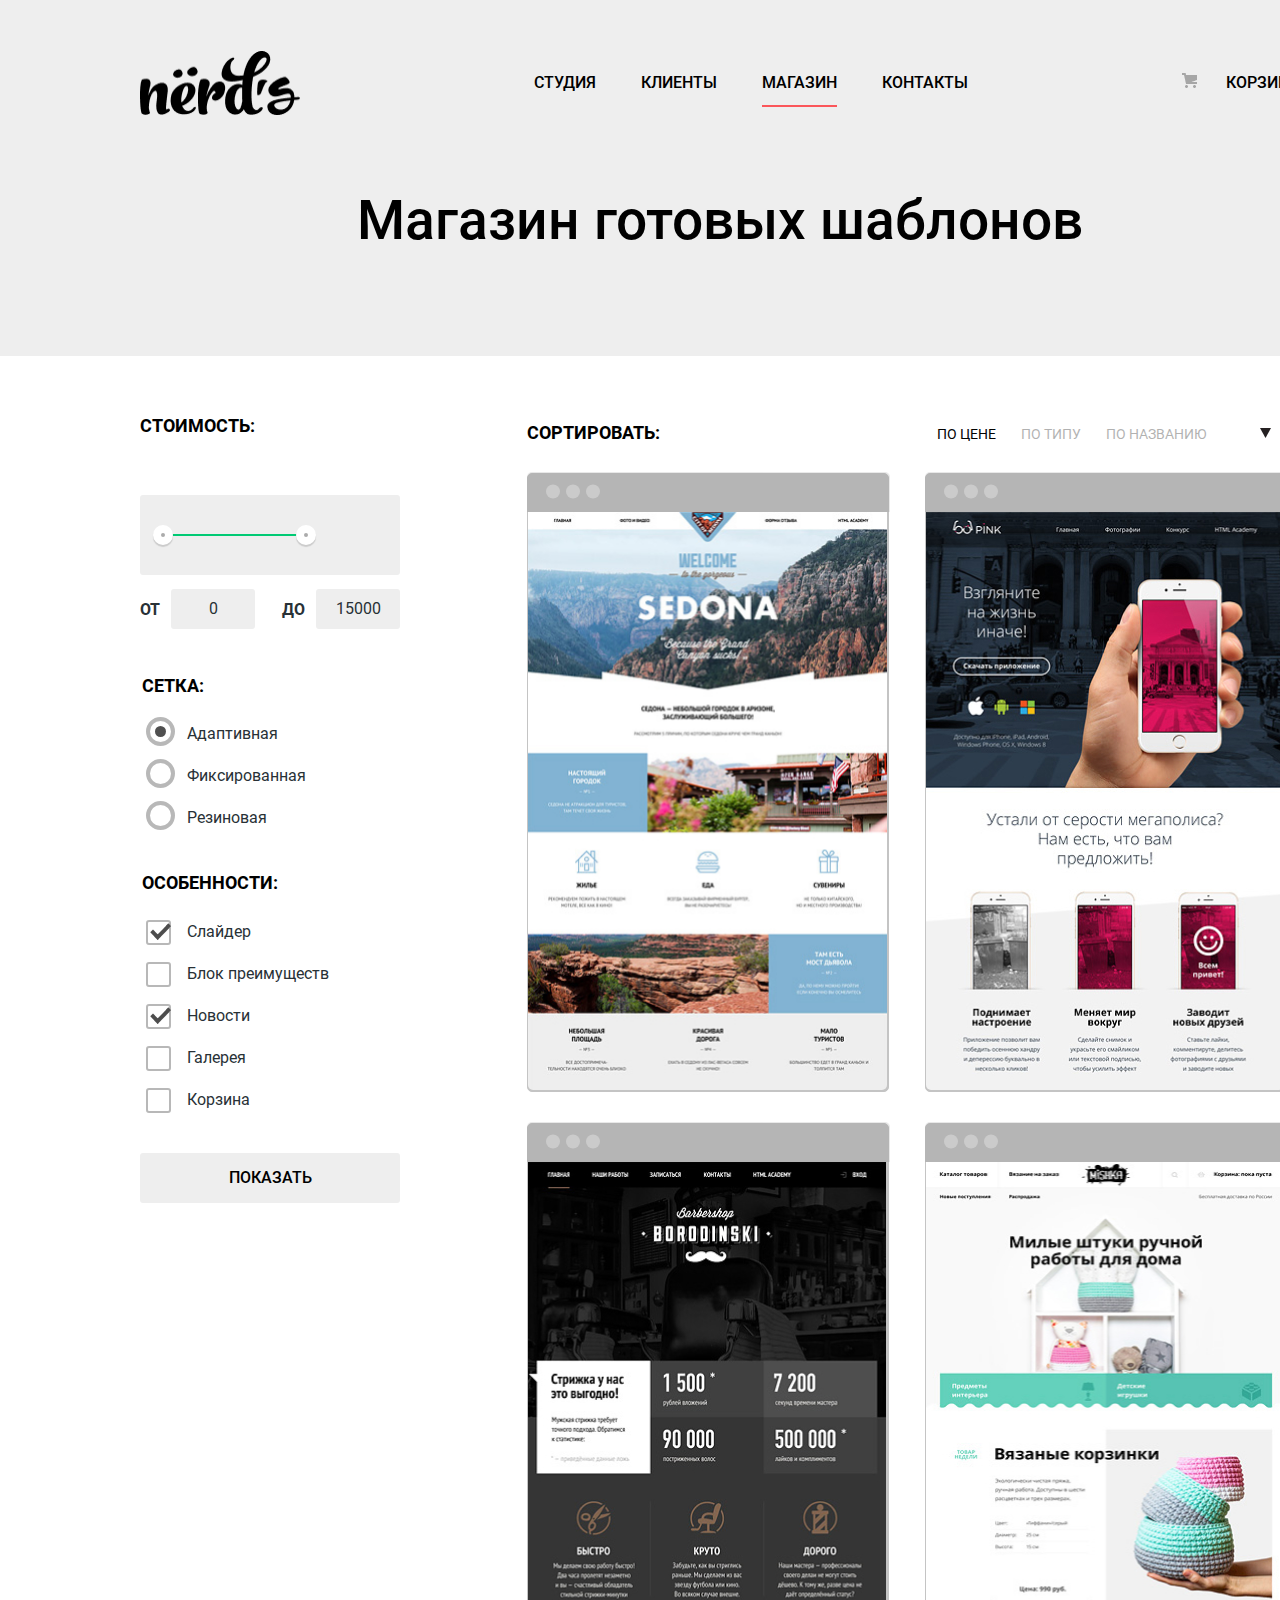
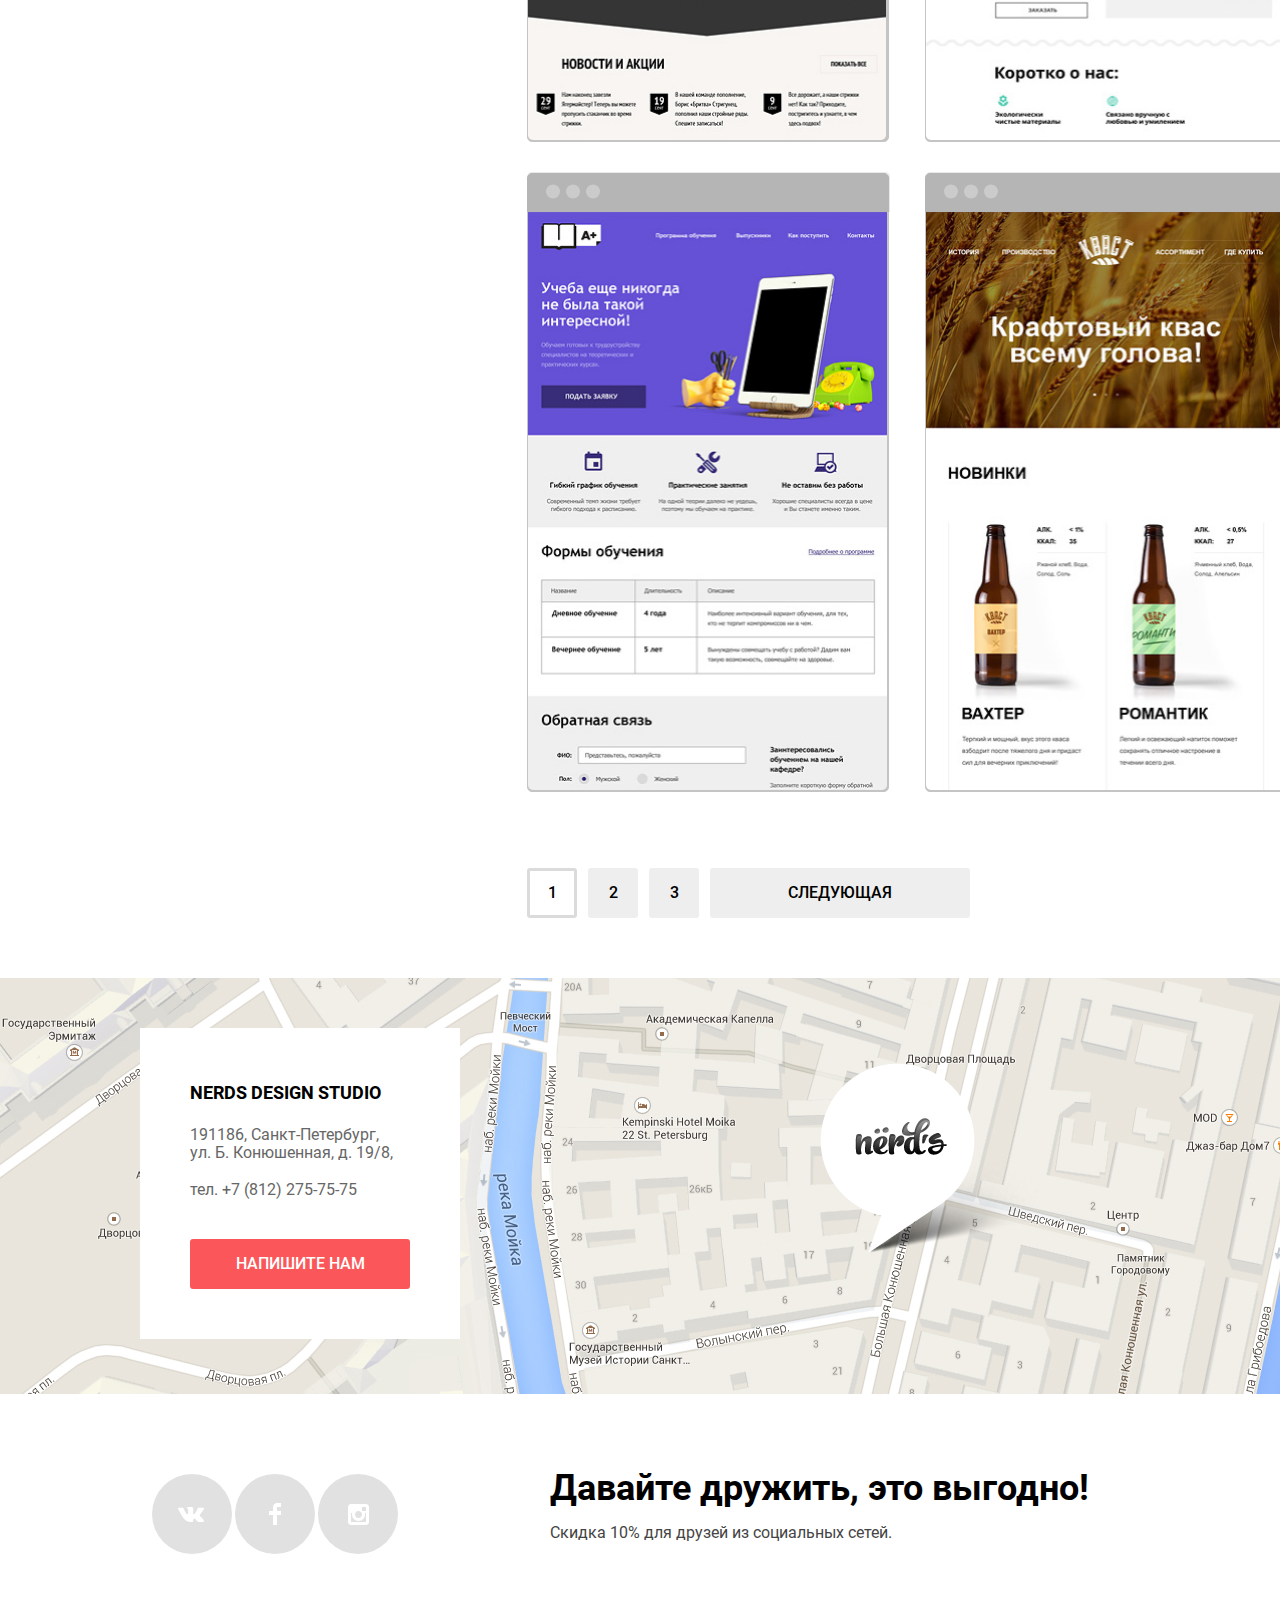
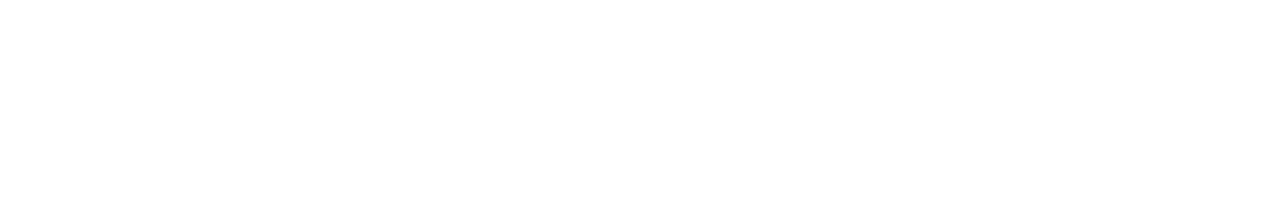
==== commit 38a839f4: "Внесение правок после первой проверки" ====
--- a/catalog.html
+++ b/catalog.html
@@ -10,7 +10,7 @@
   <link rel="manifest" href="manifest.webmanifest">
   <link rel="stylesheet" href="fonts/roboto.woff2">
   <link rel="stylesheet" href="css/normalize.css">
-  <link rel="stylesheet" href="css/style.css">
+  <link rel="stylesheet" href="css/style-minify.css">
 </head>
 
 <body class="page-body">
@@ -26,11 +26,11 @@
         <li class="site-navigation-item"><a class="site-navigation-item-page site-navigation-item-catalog" href="catalog.html">Магазин</a></li>
         <li class="site-navigation-item"><a class="site-navigation-item-page" href="#">Контакты</a></li>
       </ul>
-      <div class="bucket navigation-basket">
+      <div class="backet navigation-basket">
         <a class="site-navigation-basket">
           <img class="site-navigation-basket-img" src="img/basket.png" width="15" height="15" alt="Корзина">
         </a>
-        <a class="site-navigation-basket" href="#">Корзина</a>
+        <a class="site-navigation-basket site-navigation-item-page" href="#">Корзина</a>
       </div>
     </nav>
   </header>
@@ -60,10 +60,10 @@
                     "></div>
                 </div>
                 <div class="filter-type filter-type-price">
-                  <label class="filter-type-price-min" for="price-min">От<input type="text" id="price-min"
-                      name="filter-type-price-min" value="0"></label>
-                  <label class="filter-type-price-max" for="price-max">До<input type="text" id="price-max"
-                      name="filter-type-price-max" value="15000"></label>
+                  <label class="filter-type-price-min" for="price-min" aria-label="Минимальная стоимость">От<input
+                      type="text" id="price-min" name="filter-type-price-min" value="0"></label>
+                  <label class="filter-type-price-max" for="price-max" aria-label="Максимальная стоимость">До<input
+                      type="text" id="price-max" name="filter-type-price-max" value="15000"></label>
                 </div>
               </div>
             </fieldset>
@@ -71,15 +71,18 @@
               <legend class="filter-type">Сетка:</legend>
               <ul>
                 <li class="filter-type-item">
-                  <input class="visually-hidden filter-input-radio" type="radio" name="grid" form="products-filter" value="Адаптивная" id="filter-adaptive" checked>
+                  <input class="visually-hidden filter-input-radio" type="radio" name="grid" form="products-filter"
+                    value="Адаптивная" id="filter-adaptive" checked>
                   <label for="filter-adaptive">Адаптивная</label>
                 </li>
                 <li class="filter-type-item">
-                  <input class="visually-hidden filter-input-radio" type="radio" name="grid" form="products-filter" value="Фиксированная" id="filter-fixed">
+                  <input class="visually-hidden filter-input-radio" type="radio" name="grid" form="products-filter"
+                    value="Фиксированная" id="filter-fixed">
                   <label for="filter-fixed">Фиксированная</label>
                 </li>
                 <li class="filter-type-item">
-                  <input class="visually-hidden filter-input-radio" type="radio" name="grid" form="products-filter" value="Резиновая" id="filter-rubber">
+                  <input class="visually-hidden filter-input-radio" type="radio" name="grid" form="products-filter"
+                    value="Резиновая" id="filter-rubber">
                   <label for="filter-rubber">Резиновая</label>
                 </li>
               </ul>
@@ -109,7 +112,7 @@
                 </li>
               </ul>
             </fieldset>
-            <button class="button filter-button" type="submit">Показать</button>
+            <button class="button filter-button" type="submit" href="#"  aria-label="Применить выбранные параметры фильтра и показать продукты">Показать</button>
           </form>
         </section>
         <section class="our-products-filter">
@@ -119,23 +122,23 @@
               <p class="filter-type filter-type-sort">Сортировать:</p>
               <section class="filter-products-sort-group">
                 <ul class="filter-products-sort-list">
-                  <li class="filter-products-sort-item filter-products-sort-price">
+                  <li class="filter-products-sort-item filter-products-sort-price" aria-label="Отсортировать продукты по цене">
                     <p>По цене</p>
                   </li>
-                  <li class="filter-products-sort-item filter-products-sort-type">
+                  <li class="filter-products-sort-item filter-products-sort-type" aria-label="Отсортировать продукты по типу">
                     <p>По типу</p>
                   </li>
-                  <li class="filter-products-sort-item filter-products-sort-name">
+                  <li class="filter-products-sort-item filter-products-sort-name" aria-label="Отсортировать продукты по названию">
                     <p>По названию</p>
                   </li>
                 </ul>
                 <section class="filter-products-sort-button">
-                  <button class="filter-products-button button-big" type="button">
+                  <button class="filter-products-button button-big" type="button" aria-label="Сортировать от большего к меньшему">
                     <svg width="11" height="10" viewBox="0 0 11 10" fill="none" xmlns="http://www.w3.org/2000/svg">
                       <path d="M5.5 10L0 0H11" fill="#231F20" />
                     </svg>
                   </button>
-                  <button class="filter-products-button button-small" type="button">
+                  <button class="filter-products-button button-small" type="button" aria-label="Сортировать от меньшего к большему">
                     <svg width="11" height="10" viewBox="0 0 11 10" fill="none" xmlns="http://www.w3.org/2000/svg">
                       <path d="M5.5 0L0 10H11L5.5 0Z" fill="#A6A6A6" />
                     </svg>
@@ -148,27 +151,29 @@
             <h2 class="products visually-hidden">Продукты</h2>
             <ul class="products-list">
               <li class="products-item">
-                <div class="product-card-sedona">
-                  <section class="card-img-sedona">
-                    <section class="product-card product-card-sedoma">
-                      <div class="img-cap img-cap-sedona">
-                        <div class="circle-group">
-                          <svg class="img-cap-circle">
-                            <circle r="7" cx="50%" cy="13%" fill="#FFFFFF" />
-                          </svg>
-                          <svg class="img-cap-circle">
-                            <circle r="7" cx="50%" cy="13%" fill="#FFFFFF" />
-                          </svg>
-                          <svg class="img-cap-circle">
-                            <circle r="7" cx="50%" cy="13%" fill="#FFFFFF" />
-                          </svg>
-                        </div>
-                      </div>
-                      <img class="product-img" src="img/sedona.jpg" width="359" height="578" alt="Sedons">
-                    </section>
-                    <div class="card-info">
-                      <section class="product-info">
-                        <h3 class="products-item-name">Sedona</h3>
+                <div class="product-card">
+                  <section class="card-img">
+                    <section class="product-card">
+                      <div class="img-cap">
+                        <div class="circle-group">
+                          <svg class="img-cap-circle">
+                            <circle r="7" cx="50%" cy="13%" fill="#FFFFFF" />
+                          </svg>
+                          <svg class="img-cap-circle">
+                            <circle r="7" cx="50%" cy="13%" fill="#FFFFFF" />
+                          </svg>
+                          <svg class="img-cap-circle">
+                            <circle r="7" cx="50%" cy="13%" fill="#FFFFFF" />
+                          </svg>
+                        </div>
+                      </div>
+                      <img class="product-img" src="img/sedona.jpg" width="359" height="578" alt="Сайт туристической компании Sedona">
+                    </section>
+                    <div class="card-info">
+                      <section class="product-info">
+                        <a href="#">
+                          <h3 class="products-item-name">Sedona</h3>
+                        </a>
                         <p class="products-item-info">Информационный&nbsp;сайт для&nbsp;туристов</p>
                         <button class="button products-item-button" type="button">9 900 ₽</button>
                       </section>
@@ -177,101 +182,166 @@
                 </div>
               </li>
               <li class="products-item">
-                <a class="product-card product-card-others" href="#">
-                  <div class="img-cap">
-                    <div class="circle-group">
-                      <svg class="img-cap-circle">
-                        <circle r="7" cx="50%" cy="13%" fill="#FFFFFF" />
-                      </svg>
-                      <svg class="img-cap-circle">
-                        <circle r="7" cx="50%" cy="13%" fill="#FFFFFF" />
-                      </svg>
-                      <svg class="img-cap-circle">
-                        <circle r="7" cx="50%" cy="13%" fill="#FFFFFF" />
-                      </svg>
-                    </div>
-                  </div>
-                  <img class="product-img" src="img/pink.jpg" width="358" height="578" alt="Pink">
-                </a>
-              </li>
-              <li class="products-item">
-                <a class="product-card product-card-others" href="#">
-                  <div class="img-cap">
-                    <div class="circle-group">
-                      <svg class="img-cap-circle">
-                        <circle r="7" cx="50%" cy="13%" fill="#FFFFFF" />
-                      </svg>
-                      <svg class="img-cap-circle">
-                        <circle r="7" cx="50%" cy="13%" fill="#FFFFFF" />
-                      </svg>
-                      <svg class="img-cap-circle">
-                        <circle r="7" cx="50%" cy="13%" fill="#FFFFFF" />
-                      </svg>
-                    </div>
-                  </div>
-                  <img class="product-img" src="img/barbershop.jpg" width="358" height="578" alt="Барбершоп БородинскиЙ">
-                </a>
-              </li>
-              <li class="products-item">
-                <a class="product-card product-card-others" href="#">
-                  <div class="img-cap">
-                    <div class="circle-group">
-                      <svg class="img-cap-circle">
-                        <circle r="7" cx="50%" cy="13%" fill="#FFFFFF" />
-                      </svg>
-                      <svg class="img-cap-circle">
-                        <circle r="7" cx="50%" cy="13%" fill="#FFFFFF" />
-                      </svg>
-                      <svg class="img-cap-circle">
-                        <circle r="7" cx="50%" cy="13%" fill="#FFFFFF" />
-                      </svg>
-                    </div>
-                  </div>
-                  <img class="product-img" src="img/mishka.jpg" width="359" height="578" alt="Mishka">
-                </a>
-              </li>
-              <li class="products-item">
-                <a class="product-card product-card-others" href="#">
-                  <div class="img-cap">
-                    <div class="circle-group">
-                      <svg class="img-cap-circle">
-                        <circle r="7" cx="50%" cy="13%" fill="#FFFFFF" />
-                      </svg>
-                      <svg class="img-cap-circle">
-                        <circle r="7" cx="50%" cy="13%" fill="#FFFFFF" />
-                      </svg>
-                      <svg class="img-cap-circle">
-                        <circle r="7" cx="50%" cy="13%" fill="#FFFFFF" />
-                      </svg>
-                    </div>
-                  </div>
-                  <img class="product-img" src="img/aplus.jpg" width="359" height="578" alt="A-плюс">
-                </a>
-              </li>
-              <li class="products-item">
-                <a class="product-card product-card-others" href="#">
-                  <div class="img-cap">
-                    <div class="circle-group">
-                      <svg class="img-cap-circle">
-                        <circle r="7" cx="50%" cy="13%" fill="#FFFFFF" />
-                      </svg>
-                      <svg class="img-cap-circle">
-                        <circle r="7" cx="50%" cy="13%" fill="#FFFFFF" />
-                      </svg>
-                      <svg class="img-cap-circle">
-                        <circle r="7" cx="50%" cy="13%" fill="#FFFFFF" />
-                      </svg>
-                    </div>
-                  </div>
-                  <img class="product-img" src="img/kvast.jpg" width="359" height="578" alt="Кваст">
-                </a>
+                <div class="product-card product-card-others">
+                  <section class="card-img">
+                    <section class="product-card">
+                      <div class="img-cap">
+                        <div class="circle-group">
+                          <svg class="img-cap-circle">
+                            <circle r="7" cx="50%" cy="13%" fill="#FFFFFF" />
+                          </svg>
+                          <svg class="img-cap-circle">
+                            <circle r="7" cx="50%" cy="13%" fill="#FFFFFF" />
+                          </svg>
+                          <svg class="img-cap-circle">
+                            <circle r="7" cx="50%" cy="13%" fill="#FFFFFF" />
+                          </svg>
+                        </div>
+                      </div>
+                      <img class="product-img" src="img/pink.jpg" width="358" height="578" alt="Сайт компании Pink - приложения для iOS и Android">
+                    </section>
+                    <div class="card-info">
+                      <section class="product-info">
+                        <a href="#">
+                          <h3 class="products-item-name">Pink App</h3>
+                        </a>
+                        <p class="products-item-info">Продуктовый лендинг приложения для&nbsp;iOS&nbsp;и&nbsp;Android</p>
+                        <button class="button products-item-button" type="button">9 900 ₽</button>
+                      </section>
+                    </div>
+                  </section>
+                </div>
+              </li>
+              <li class="products-item">
+                <div class="product-card product-card-others">
+                  <section class="card-img">
+                    <section class="product-card">
+                      <div class="img-cap">
+                        <div class="circle-group">
+                          <svg class="img-cap-circle">
+                            <circle r="7" cx="50%" cy="13%" fill="#FFFFFF" />
+                          </svg>
+                          <svg class="img-cap-circle">
+                            <circle r="7" cx="50%" cy="13%" fill="#FFFFFF" />
+                          </svg>
+                          <svg class="img-cap-circle">
+                            <circle r="7" cx="50%" cy="13%" fill="#FFFFFF" />
+                          </svg>
+                        </div>
+                      </div>
+                      <img class="product-img" src="img/barbershop.jpg" width="358" height="578" alt="Сайт салона красоты для мужчин Барбершоп БородинскиЙ">
+                    </section>
+                    <div class="card-info">
+                      <section class="product-info">
+                        <a href="#">
+                          <h3 class="products-item-name">Barbershop</h3>
+                        </a>
+                        <p class="products-item-info">Сайт салона красоты. Для&nbsp;мужчин,&nbsp;да.</p>
+                        <button class="button products-item-button" type="button">9 900 ₽</button>
+                      </section>
+                    </div>
+                  </section>
+                </div>
+              </li>
+              <li class="products-item">
+                <div class="product-card product-card-others">
+                  <section class="card-img">
+                    <section class="product-card">
+                      <div class="img-cap">
+                        <div class="circle-group">
+                          <svg class="img-cap-circle">
+                            <circle r="7" cx="50%" cy="13%" fill="#FFFFFF" />
+                          </svg>
+                          <svg class="img-cap-circle">
+                            <circle r="7" cx="50%" cy="13%" fill="#FFFFFF" />
+                          </svg>
+                          <svg class="img-cap-circle">
+                            <circle r="7" cx="50%" cy="13%" fill="#FFFFFF" />
+                          </svg>
+                        </div>
+                      </div>
+                      <img class="product-img" src="img/mishka.jpg" width="359" height="578" alt="Сайт интернет-магазина вязанных игрушек Mishka">
+                    </section>
+                    <div class="card-info">
+                      <section class="product-info">
+                        <a href="#">
+                          <h3 class="products-item-name">Mishka</h3>
+                        </a>
+                        <p class="products-item-info">Интернет-магазин вязаных&nbsp;игрушек</p>
+                        <button class="button products-item-button" type="button">9 900 ₽</button>
+                      </section>
+                    </div>
+                  </section>
+                </div>
+              </li>
+              <li class="products-item">
+                <div class="product-card product-card-others">
+                  <section class="card-img">
+                    <section class="product-card">
+                      <div class="img-cap">
+                        <div class="circle-group">
+                          <svg class="img-cap-circle">
+                            <circle r="7" cx="50%" cy="13%" fill="#FFFFFF" />
+                          </svg>
+                          <svg class="img-cap-circle">
+                            <circle r="7" cx="50%" cy="13%" fill="#FFFFFF" />
+                          </svg>
+                          <svg class="img-cap-circle">
+                            <circle r="7" cx="50%" cy="13%" fill="#FFFFFF" />
+                          </svg>
+                        </div>
+                      </div>
+                      <img class="product-img" src="img/aplus.jpg" width="359" height="578" alt="Сайт курсов повышения квалификации компании A-плюс">
+                    </section>
+                    <div class="card-info">
+                      <section class="product-info">
+                        <a href="#">
+                          <h3 class="products-item-name">A Plus</h3>
+                        </a>
+                        <p class="products-item-info">Лендинг курсов повышения квалификации</p>
+                        <button class="button products-item-button" type="button">9 900 ₽</button>
+                      </section>
+                    </div>
+                  </section>
+                </div>
+              </li>
+              <li class="products-item">
+                <div class="product-card product-card-others">
+                  <section class="card-img">
+                    <section class="product-card">
+                      <div class="img-cap">
+                        <div class="circle-group">
+                          <svg class="img-cap-circle">
+                            <circle r="7" cx="50%" cy="13%" fill="#FFFFFF" />
+                          </svg>
+                          <svg class="img-cap-circle">
+                            <circle r="7" cx="50%" cy="13%" fill="#FFFFFF" />
+                          </svg>
+                          <svg class="img-cap-circle">
+                            <circle r="7" cx="50%" cy="13%" fill="#FFFFFF" />
+                          </svg>
+                        </div>
+                      </div>
+                      <img class="product-img" src="img/kvast.jpg" width="359" height="578" alt="Сайт производителя кваса Кваст">
+                    </section>
+                    <div class="card-info">
+                      <section class="product-info">
+                        <a href="#">
+                          <h3 class="products-item-name">Кваст</h3>
+                        </a>
+                        <p class="products-item-info">Промо-сайт производителя крафтового кваса</p>
+                        <button class="button products-item-button" type="button">9 900 ₽</button>
+                      </section>
+                    </div>
+                  </section>
+                </div>
               </li>
             </ul>
             <section class="products-pages-button">
-              <button class="pages-button button page-button-one" type="button">1</button>
-              <button class="pages-button button page-button-two" type="button">2</button>
-              <button class="pages-button button page-button-three" type="button">3</button>
-              <button class="pages-button button page-button-next" type="button">Следующая</button>
+              <button class="pages-button button page-button-one" type="button" aria-label="Первая страница продуктов">1</button>
+              <button class="pages-button button page-button-two" type="button" aria-label="Вторая страница продуктов">2</button>
+              <button class="pages-button button page-button-three" type="button" aria-label="Третья страница продуктов">3</button>
+              <button class="pages-button button page-button-next" type="button" aria-label="Следующая страница продуктов">Следующая</button>
             </section>
           </section>
         </section>
@@ -280,18 +350,22 @@
   </main>
   <footer class="footer">
     <div class="map-bkg">
-      <section class="footer-contacts container">
-        <h2 class="visually-hidden">Контактная информация</h2>
-        <div class="footer-map">
-          <p class="footer-contacts-name">Nerds design studio</p>
-          <p class="footer-contacts-info">191186, Санкт-Петербург, ул.&nbsp;Б.&nbsp;Конюшенная, д.&nbsp;19/8,</p>
-          <a class="footer-contacts-info" href="tel:+7812275575">тел. +7 (812) 275-75-75</a>
-          <button class="button footer-contacts-button" type="submit">Напишите нам</button>
+      <section class="footer-contacts">
+        <h2 class="visually-hidden container">Контактная информация</h2>
+        <div class="footer-contacts-map container">
+          <div class="footer-map container">
+            <p class="footer-contacts-name">Nerds design studio</p>
+            <p class="footer-contacts-info">191186, Санкт-Петербург, ул.&nbsp;Б.&nbsp;Конюшенная, д.&nbsp;19/8,</p>
+            <a class="footer-contacts-info" href="tel:+78122757575"
+              aria-label="Номер телефона дизайн-студии Нёрдс +78122757575">тел. +7 (812) 275-75-75</a>
+            <a class="footer-contacts-button" href="popup.html">
+              <p class="button button-popup" aria-label="Переход на страницу обратной связи">Напишите нам</p>
+            </a>
+          </div>
+          <img class="visually-hidden" src="img/map.jpg" width="1440" height="416" alt="Карта Санкт-Петербурга">
+          <img class="footer-contacts-map-marker" src="img/map_marker.png" width="231" height="190" alt="Локация улица Большая Конюшенная, д.19/8">
         </div>
-        <a href="#">
-          <img class="visually-hidden footer-contacts-map" src="img/map.jpg" width="100%" height="416" alt="Карта">
-          <img class="footer-contacts-map-marker" src="img/map_marker.png" width="231" height="190" alt="Локация">
-        </a>
+        <iframe class="footer-contacts-map-online" src="https://www.google.com/maps/embed?pb=!1m18!1m12!1m3!1d1998.6037872533273!2d30.320858716096975!3d59.93871648187614!2m3!1f0!2f0!3f0!3m2!1i1024!2i768!4f13.1!3m3!1m2!1s0x4696310fca145cc1%3A0x42b32648d8238007!2sBolshaya%20Konyushennaya%20St%2C%2019%2F8%2C%20Sankt-Peterburg%2C%20Russia%2C%20191186!5e0!3m2!1sen!2sua!4v1615991844580!5m2!1sen!2sua" width="1440" height="416" style="border:0;" allowfullscreen="Офис компании HTML Академии по адресу ул. Большая Конюшенная 19/8, Санкт-Петербург" loading="lazy"></iframe>
       </section>
     </div>
     <section class="footer-social container">
@@ -299,30 +373,27 @@
         <h3 class="visually-hidden">Соц.сети</h3>
         <ul class="footer-social-list">
           <li class="footer-social-item">
-            <a class="visually-hidden" href="#">Вконтакте</a>
-            <a class="footer-social-button" href="#">
+            <a class="visually-hidden" href="#" aria-label="Переход на страницу социальной сети Вконтакте">Вконтакте</a>
+            <a class="footer-social-button" href="#" aria-label="Переход на страницу социальной сети Вконтакте">
               <svg width="27" height="15" viewBox="0 0 27 15" fill="none" xmlns="http://www.w3.org/2000/svg">
-                <path
-                  d="M16.138 11.51C17.094 11.201 18.318 13.55 19.621 14.449C20.599 15.13 21.348 14.983 21.348 14.983L24.821 14.933C24.821 14.933 26.636 14.821 25.778 13.379C25.707 13.259 25.275 12.31 23.193 10.357C21.016 8.31404 21.311 8.64504 23.932 5.11304C25.529 2.96004 26.168 1.64504 25.968 1.08504C25.776 0.546037 24.603 0.686037 24.603 0.686037L20.69 0.713037C20.309 0.714037 19.986 0.832037 19.839 1.22804C19.836 1.23204 19.218 2.89404 18.394 4.30704C16.653 7.29604 15.958 7.45504 15.67 7.26804C15.009 6.83504 15.176 5.53104 15.176 4.60404C15.176 1.70704 15.608 0.499037 14.33 0.187037C13.903 0.0830374 13.591 0.0150374 12.502 0.00503741C11.11 -0.0159626 9.92797 0.00503743 9.25797 0.334037C8.81297 0.557037 8.47197 1.04604 8.67897 1.07404C8.93897 1.10904 9.52197 1.23404 9.83397 1.66004C10.235 2.21204 10.223 3.44904 10.223 3.44904C10.223 3.44904 10.452 6.86004 9.68297 7.28304C9.15497 7.57304 8.43297 6.98104 6.87997 4.26704C6.08697 2.87904 5.48797 1.34504 5.48797 1.34504C5.48797 1.34504 5.37197 1.06004 5.16197 0.904037C4.91197 0.719037 4.56197 0.660037 4.56197 0.660037L0.84797 0.684037C0.84797 0.684037 0.28997 0.700037 0.0849697 0.946037C-0.0970303 1.16404 0.0699697 1.61404 0.0699697 1.61404C0.0699697 1.61404 2.97897 8.49504 6.27297 11.961C9.29297 15.143 12.725 14.932 12.725 14.932H14.28C14.28 14.932 14.749 14.878 14.989 14.62C15.213 14.38 15.203 13.929 15.203 13.929C15.203 13.929 15.172 11.82 16.138 11.51Z"
-                  fill="white" />
+                <path d="M16.138 11.51C17.094 11.201 18.318 13.55 19.621 14.449C20.599 15.13 21.348 14.983 21.348 14.983L24.821 14.933C24.821 14.933 26.636 14.821 25.778 13.379C25.707 13.259 25.275 12.31 23.193 10.357C21.016 8.31404 21.311 8.64504 23.932 5.11304C25.529 2.96004 26.168 1.64504 25.968 1.08504C25.776 0.546037 24.603 0.686037 24.603 0.686037L20.69 0.713037C20.309 0.714037 19.986 0.832037 19.839 1.22804C19.836 1.23204 19.218 2.89404 18.394 4.30704C16.653 7.29604 15.958 7.45504 15.67 7.26804C15.009 6.83504 15.176 5.53104 15.176 4.60404C15.176 1.70704 15.608 0.499037 14.33 0.187037C13.903 0.0830374 13.591 0.0150374 12.502 0.00503741C11.11 -0.0159626 9.92797 0.00503743 9.25797 0.334037C8.81297 0.557037 8.47197 1.04604 8.67897 1.07404C8.93897 1.10904 9.52197 1.23404 9.83397 1.66004C10.235 2.21204 10.223 3.44904 10.223 3.44904C10.223 3.44904 10.452 6.86004 9.68297 7.28304C9.15497 7.57304 8.43297 6.98104 6.87997 4.26704C6.08697 2.87904 5.48797 1.34504 5.48797 1.34504C5.48797 1.34504 5.37197 1.06004 5.16197 0.904037C4.91197 0.719037 4.56197 0.660037 4.56197 0.660037L0.84797 0.684037C0.84797 0.684037 0.28997 0.700037 0.0849697 0.946037C-0.0970303 1.16404 0.0699697 1.61404 0.0699697 1.61404C0.0699697 1.61404 2.97897 8.49504 6.27297 11.961C9.29297 15.143 12.725 14.932 12.725 14.932H14.28C14.28 14.932 14.749 14.878 14.989 14.62C15.213 14.38 15.203 13.929 15.203 13.929C15.203 13.929 15.172 11.82 16.138 11.51Z" fill="white" />
               </svg>
             </a>
           </li>
           <li class="footer-social-item">
-            <a class="visually-hidden" href="#">Фейсбук</a>
-            <a class="footer-social-button" href="#">
+            <a class="visually-hidden" href="#" aria-label="Переход на страницу социальной сети Фейсбук">Фейсбук</a>
+            <a class="footer-social-button" href="#" aria-label="Переход на страницу социальной сети Фейсбук">
               <svg width="12" height="22" viewBox="0 0 12 22" fill="none" xmlns="http://www.w3.org/2000/svg">
                 <path d="M12 4V0H8C5.79086 0 4 1.79086 4 4V8H0V12H4V22H8V12H12V8H8V4H12Z" fill="white" />
               </svg>
             </a>
           </li>
           <li class="footer-social-item">
-            <a class="visually-hidden" href="#">Инстаграмм</a>
-            <a class="footer-social-button" href="#">
+            <a class="visually-hidden" href="#"
+              aria-label="Переход на страницу социальной сети Инстаграмм">Инстаграмм</a>
+            <a class="footer-social-button" href="#" aria-label="Переход на страницу социальной сети Инстаграмм">
               <svg width="21" height="21" viewBox="0 0 21 21" fill="none" xmlns="http://www.w3.org/2000/svg">
-                <path fill-rule="evenodd" clip-rule="evenodd"
-                  d="M3 0H18C19.65 0 21 1.35 21 3V18C21 19.65 19.65 21 18 21H3C1.35 21 0 19.65 0 18V3C0 1.35 1.35 0 3 0ZM14 10.5C14 8.57 12.43 7 10.5 7C8.57 7 7 8.57 7 10.5C7 12.43 8.57 14 10.5 14C12.43 14 14 12.43 14 10.5ZM3 18V9H4.181C4.0626 9.49127 4.00186 9.99467 4 10.5C4 14.0899 6.91015 17 10.5 17C14.0899 17 17 14.0899 17 10.5C16.9986 9.99464 16.9379 9.49118 16.819 9H18V18H3ZM14 7H18V3H14V7Z"
-                  fill="white" />
+                <path fill-rule="evenodd" clip-rule="evenodd" d="M3 0H18C19.65 0 21 1.35 21 3V18C21 19.65 19.65 21 18 21H3C1.35 21 0 19.65 0 18V3C0 1.35 1.35 0 3 0ZM14 10.5C14 8.57 12.43 7 10.5 7C8.57 7 7 8.57 7 10.5C7 12.43 8.57 14 10.5 14C12.43 14 14 12.43 14 10.5ZM3 18V9H4.181C4.0626 9.49127 4.00186 9.99467 4 10.5C4 14.0899 6.91015 17 10.5 17C14.0899 17 17 14.0899 17 10.5C16.9986 9.99464 16.9379 9.49118 16.819 9H18V18H3ZM14 7H18V3H14V7Z" fill="white" />
               </svg>
             </a>
           </li>
@@ -335,6 +406,7 @@
       </section>
     </section>
   </footer>
+  <script src="js/modal-letter-minify.js"></script>
 </body>
 
 </html>
--- a/css/style-minify.css
+++ b/css/style-minify.css
@@ -0,0 +1 @@
+@font-face{font-family:Roboto;src:local("Roboto"),url(../fonts/roboto.woff2) format(woff2),url(../fonts/roboto.woff) format(woff);font-weight:400;font-style:normal}@font-face{font-family:Roboto;src:local("Roboto"),url(../fonts/robotomedium.woff2) format(woff2),url(../fonts/robotomedium.woff) format(woff);font-weight:500;font-style:medium}@font-face{font-family:Roboto;src:local("Roboto"),url(../fonts/robotobold.woff2) format(woff2),url(../fonts/robotobold.woff) format(woff);font-weight:700;font-style:bold}:root{--basic-black:#000000;--basic-white:#FFFFFF;--blackgreen:#283136;--darkgrey:#A6A6A6;--blackgrey:#666666;--blackdarkgrey:#444444;--grey:#E1E1E1;--lightgrey:#EEEEEE;--blacklight:#4D4D4D;--blackbrown:#231F20;--redpink:#FB565A;--red:#E74246;--reddark:#D7373B;--greenlight:#00CA74;--green:#00BC6C;--greendark:#00AA62;--orangelight:#EFC849;--ogange:#EAB534;--orangedark:#E5A722;--greymidle:#E1E1E1;--lightgreyblue:#D7DCDE;--darkgreyblue:#B4B8BB;--lightgreybrown:#DFDFDF;--darkgreybrown:#D5D5D5;--midlegreybrown:#DBDBDB;--greygrey:#C1C1C1;--lightgreygreenblue:#D7DCDF;--darkgreyred:#ABABAB;--greyred:#C4C4C4;--darkgreylightblue:#B4B9BB}body{font-family:Roboto,Arial,sans-serif;font-size:16px;line-height:24px;font-weight:400;color:var(--blackgreen);background-color:var(--basic-white);display:grid;grid-template-rows:min-content 1fr min-content}.container{width:1160px;margin:0 auto;padding:0 140px 0}.grey-bkg{background-color:var(--lightgrey)}a{text-decoration:none;cursor:pointer;color:var(--basic-black)}a:visited{border-bottom:2px solid var(--redpink);padding-bottom:13px}a:focus{color:var(--redpink)}a:hover{color:var(--redpink)}a:active{color:var(--basic-black);opacity:30%}img{max-width:100%}.button{font-size:16px;line-height:30px;font-weight:500;min-height:50px;color:var(--basic-white);background-color:var(--redpink);text-transform:uppercase;border-radius:3px;border:transparent;cursor:pointer}.button:focus{background-color:var(--red)}.button:hover{background-color:var(--red)}.button:active{color:rgba(255,255,255,.3);background-color:var(--reddark);box-shadow:inset 0 3px 0 rgba(0,1,1,.1)}.page{height:100%}.visually-hidden{position:absolute;clip:rect(0 0 0 0);width:1px;height:1px;margin:-1px}.header-navigation{display:flex;justify-content:space-between;align-items:center;font-size:16px;line-height:30px;font-weight:500;text-transform:uppercase;padding:50px 0 0 0}.header-navigation-logo{width:160px;height:65px;cursor:pointer}.header-navigation-logo:focus{opacity:70%}.header-navigation-logo:hover{opacity:70%}.header-navigation-logo:active{opacity:30%}.site-navigation{list-style-type:none;display:flex;flex-wrap:wrap;padding:0 40px 0}.site-navigation-item{margin-left:45px}.site-navigation-item-catalog{border-bottom:2px solid var(--redpink);padding-bottom:13px}.basket{display:flex}.site-navigation-basket{margin-left:25px}.site-navigation-basket-img{cursor:pointer}.proposal{display:flex;flex-wrap:wrap;justify-content:center}.proposal-text{width:400px}.proposal-credo{grid-column:1/2;font-size:55px;line-height:55px;font-weight:500;width:500px}.proposal-info{min-height:50px}.proposal-button{background-color:var(--redpink);width:240px;margin:20px 0 80px}.proposal-foto{grid-column:2/-1;width:760px;height:431px}.slide{display:none}.slide-current{display:block}.slider-list{padding-left:0;margin:0}.slider-item{display:flex;justify-content:space-between}.slider-buttons{z-index:1;display:flex;width:88px;justify-content:space-between;background-color:transparent;margin-top:-225px;margin-right:-5px;align-self:center}.slide-button{padding:0;width:18px;height:18px;background-color:var(--basic-white);border-radius:50%;border:transparent;cursor:pointer;position:relative;display:flex;align-items:center;justify-content:center}.slide-circle-current{padding:0;margin:5px;width:8px;height:8px;background-color:transparent;border:2px solid var(--greygrey);border-radius:50%;z-index:2;position:absolute}.products-group{position:relative}.products-group-list{display:grid;grid-template-columns:1fr 1fr 1fr;list-style-type:none;padding:0;margin:80px 0 40px}.products-group-item{display:flex;flex-direction:column}.products-group-item-name{font-size:24px;line-height:30px;font-weight:700;text-transform:uppercase;color:var(--basic-black);margin-bottom:0}.products-group-item-img{order:-1}.products-group-item-info{width:260px}.button-group{width:160px;margin-bottom:40px}.button-applications{background-color:var(--greenlight)}.button-applications:focus{background-color:var(--green)}.button-applications:hover{background-color:var(--green)}.button-applications:active{background-color:var(--greendark)}.button-presentations{background-color:var(--orangelight)}.button-presentations:focus{background-color:var(--ogange)}.button-presentations:hover{background-color:var(--ogange)}.button-presentations:active{background-color:var(--orangedark)}.about{display:flex;justify-content:space-between;position:relative}.about::before{content:"";position:absolute;width:1160px;height:2px;background-color:var(--lightgrey);top:-25px}.about-info{width:651px}.about-us{font-size:45px;line-height:45px;font-weight:500;color:var(--basic-black);margin:45px 0 51px}.about-basics{margin-bottom:32px}.about-us-do{font-weight:700;text-transform:uppercase;margin-top:40px}.about-us-work{font-weight:700;color:var(--basic-black);text-transform:uppercase;margin:37px 0 31px}.order-list{margin-bottom:16px}.order-item{list-style-type:none;background:url(../img/line-item.jpg) no-repeat left center;margin-left:-40px;padding-left:40px}.statistic{display:flex;flex-direction:column;flex-wrap:wrap;width:360px}.about-table{margin:0;display:grid;grid-template-columns:1fr 1fr 1fr;grid-template-rows:1fr 1fr;column-gap:20px}.sup{vertical-align:super;font-size:24px}.about-table-efficiency{grid-row:1/2;font-size:45px;line-height:64px;font-weight:700;color:var(--basic-black)}.about-table-text{grid-row:-1/-2;margin:0}.partners-list{padding:40px 0;margin:70px 0;border-top:2px solid var(--lightgrey);border-bottom:2px solid var(--lightgrey);display:grid;grid-template-columns:1fr 1fr 1fr 1fr;list-style-type:none;justify-items:center;align-items:center;cursor:pointer;position:relative}.partners-item{position:relative;width:100%;height:100%;margin:10px 0;display:flex;align-items:center;justify-content:center;opacity:20%}.partners-item:focus{opacity:100%}.partners-item:hover{opacity:100%}.partners-item:active{opacity:10%}.partners-item-line::before{content:"";position:absolute;width:2px;height:52px;background-color:var(--lightgrey);left:0}.map-bkg{background-image:url(../img/map.jpg);background-repeat:no-repeat;background-size:cover;background-color:var(--lightgrey);height:416px}.footer-contacts{padding:0}.footer-map{width:220px;height:min-content;background-color:var(--basic-white);margin:50px 0;padding:50px 50px 34px 50px;position:relative;z-index:4}.footer-contacts-map{position:relative;display:flex}.footer-contacts-map-marker{margin-top:85px;margin-left:360px;position:relative;z-index:2}.footer-contacts-map-online{width:100%;position:relative;z-index:3;top:-410px}.footer-contacts-name{font-size:18px;line-height:30px;font-weight:700;color:var(--basic-black);text-transform:uppercase;margin-top:0}.footer-contacts-info{font-size:16px;line-height:18px;color:var(--blackgrey)}.footer-contacts-button{line-height:18px;text-align:center;background-color:var(--redpink);margin-top:30px;width:219px}.button-popup{line-height:18px;min-height:min-content;padding:16px 43px;margin-top:37px}.footer-social{display:flex;flex-wrap:wrap;justify-content:start;align-items:center;height:min-content}.footer-social-icon{width:270px;align-items:center;margin-right:140px;margin-top:40px}.footer-social-list{display:flex;flex-wrap:wrap;justify-content:space-around;list-style-type:none;padding:0;margin:40px 10px}.footer-social-item{margin-bottom:5px}.footer-social-button{display:flex;align-items:center;justify-content:center;width:80px;height:80px;border-radius:50%;background-color:var(--grey)}.footer-social-button:focus{background-color:var(--red)}.footer-social-button:hover{background-color:var(--red)}.footer-social-button:active{color:rgba(255,255,255,.3);background-color:var(--reddark);box-shadow:inset 0 3px 0 rgba(0,1,1,.1)}.footer-bonus{width:750px}.footer-post{font-size:36px;line-height:36px;font-weight:700;color:var(--basic-black);margin-bottom:10px}.footer-discount{font-size:16px;line-height:22px;color:var(--blackdarkgrey)}.modal{display:none;width:960px;min-height:590px;background:var(--basic-white);box-shadow:0 20px 40px rgba(0,0,0,.4);z-index:1;position:fixed;bottom:100%;left:50%}.modal-wrp{padding:65px 100px 85px;display:grid;grid-template-columns:1fr 1fr;grid-template-rows:min-content min-content min-content}.modal-show{display:block;animation:bounce .9s;transform:translate(-50%,100%)}.modal-error{display:block;animation:shake .5s;transform:translate(-50%,100%)}.modal-letter{grid-area:1/1/2/2;font-size:45px;line-height:53px;font-weight:700;color:var(--basic-black)}.modal-close{grid-column:2/-1;grid-row:1/2;justify-self:end;border:transparent;background-color:transparent;opacity:.3}.modal-close:focus{opacity:1;border:transparent}.modal-close:hover{opacity:1;border:transparent}.modal-close:active{opacity:.1;border:transparent}.modal-info{grid-column:1/-1;grid-row:2/-2;display:grid;grid-template-columns:1fr 1fr;grid-template-rows:min-content 1fr min-content;column-gap:40px;row-gap:37px}.modal-name{grid-column:1/2;grid-row:1/2}.modal-name{display:flex;flex-wrap:wrap;flex-direction:column;margin:0}.modal-email{grid-column:2/3;grid-row:1/2}.modal-email{display:flex;flex-wrap:wrap;flex-direction:column;margin:0}.modal-text{grid-column:1/3;grid-row:2/3}.modal-text{display:flex;flex-wrap:wrap;flex-direction:column;margin:0}.modal-info-name{font-size:16px;line-height:18px;font-weight:700;color:var(--basic-black)}.modal-info-text{font-size:16px;line-height:18px;color:var(--blackdarkgrey);border:2px solid var(--lightgreyblue);border-radius:3px;margin-top:10px;padding:15px}.modal-info-text:visited{color:#444;border-color:var(--basic-black)}.modal-info-text:focus{color:#444;border-color:var(--basic-black)}.modal-info-text:hover{color:rgba(68,68,68,.5);border-color:var(--darkgreylightblue)}.modal-info-text:invalid{color:#e74246;border-color:var(--red)}.modal-info-text-letter{height:108px;font-family:inherit;font-style:inherit;font-weight:inherit}.modal-button{grid-row:-1/-2;background-color:var(--redpink);width:250px;margin-top:10px}@keyframes bounce{0%{transform:translate(-50%,0)}70%{transform:translate(-50%,70%)}90%{transform:translate(-50%,50%)}100%{transform:translate(-50%,100%)}}@keyframes shake{0%,100%{transform:translate(-50%,100%)}10%,30%,50%,70%,90%{transform:translate(-40%,100%)}20%,40%,60%,80%{transform:translate(-60%,100%)}}.page-catalog{display:grid;grid-template-rows:min-content 1fr}.header-pagename{grid-row:1/2;grid-column:1/-1;font-size:55px;line-height:55px;font-weight:500;color:var(--basic-black);text-align:center;background-color:var(--lightgrey);padding:78px 300px 108px;margin:0}.catalog-products{display:grid;grid-template-columns:min-content 1fr}.our-products{grid-column:1/2;width:260px;margin-right:127px;display:flex;flex-direction:column;margin-top:55px}.filter-type-cost{grid-row:2/3;grid-column:1/2;margin-bottom:48px}.range-cost{width:260px;border-radius:3px;margin-bottom:14px}.range-controls{height:41px;border-radius:3px;background-color:var(--lightgrey);margin-bottom:14px;padding-top:39px;padding-right:20px;padding-left:20px;position:relative}.range-controls .csale{width:216px;height:2px;background-color:var(--lightgreygreenblue)}.range-cost .bar{width:70%;height:2px;background-color:var(--greenlight)}.range-cost .toggle{width:4px;height:4px;padding:0;background-color:var(--darkgreyred);border:8px solid var(--basic-white);border-radius:50%;box-shadow:0 2px 1px rgba(0,0,0,.15);position:absolute;top:30px;left:0;cursor:pointer}.range-cost .toggle-min{left:18px}.range-cost .toggle-max{left:160px}.filter-type-price{grid-row:3/4;grid-column:1/2}.filter-type-grid{grid-row:3/4;grid-column:1/2}.filter-type-design{grid-row:3/4;grid-column:1/2}.filter-button{grid-row:3/4;grid-column:1/2}.filter-type-sort{grid-row:2/3;grid-column:2/3;margin:0}.our-products-filter{grid-column:2/3;margin-top:55px}.filter{border:none;padding-left:0;margin-bottom:10px}.filter-cost{list-style-type:none;margin:0;padding-left:0;border:none;display:flex;flex-direction:column}.filter-type{font-size:18px;line-height:30px;font-weight:700;color:var(--basic-black);text-transform:uppercase}.filter fieldset:first-child{margin-bottom:18px}.filter-type-price{display:flex;justify-content:space-between}.filter-type-price label{font-size:16px;line-height:22px;text-transform:uppercase;color:var(--blackgreen)}.filter-type-price input{font-size:inherit;font-family:inherit;width:80px;height:38px;margin-left:11px;text-align:center;color:inherit;border:none;border-radius:3px;background-color:var(--lightgrey)}.filter-type-item{list-style-type:none;margin-bottom:18px;margin-left:5px}.filter-type-item:disabled{opacity:.3}.filter-type-item label{position:relative;display:block;cursor:pointer}.filter-input-radio+label::before{content:"";position:absolute;top:-5px;left:-41px;width:21px;height:21px;border:4px solid var(--blacklight);border-radius:50%;opacity:40%}.filter-input-radio+label::before:focus{opacity:99%}.filter-input-radio+label::before:hover{opacity:99%}.filter-input-radio:checked+label::before:focus{opacity:99%}.filter-input-radio:checked+label::before:hover{opacity:99%}.filter-input-radio+label::before:disabled{opacity:10%}.filter-input-radio:checked+label::before:disabled{opacity:10%}.filter-input-radio:checked+label::after{content:"";position:absolute;top:4px;left:-32px;width:11px;height:11px;background-color:var(--blacklight);border-radius:50%;opacity:99%}.filter-input-radio+label::after:focus{opacity:99%}.filter-input-radio+label::after:hover{opacity:99%}.filter-input-radio:checked+label::after:focus{opacity:99%}.filter-input-radio:checked+label::after:hover{opacity:99%}.filter-input-radio+label::after:disabled{opacity:10%}.filter-input-radio:checked+label::after:disabled{opacity:10%}.filter-input-checkbox+label::before{content:"";position:absolute;top:0;left:-41px;width:21px;height:21px;border:2px solid var(--blacklight);border-radius:3px;opacity:.4}.filter-input-checkbox+label::before:focus{opacity:99%}.filter-input-checkbox+label::before:hover{opacity:99%}.filter-input-checkbox:checked+label::before:focus{opacity:99%}.filter-input-checkbox:checked+label::before:hover{opacity:99%}.filter-input-checkbox+label::before:disabled{opacity:10%}.filter-input-checkbox:checked+label::before:disabled{opacity:10%}.filter-input-checkbox:checked+label::after{content:"";position:absolute;top:3px;left:-37px;width:21px;height:17px;background-image:url(../img/check.png);background-repeat:no-repeat;background-position:0 0}.filter-input-checkbox+label::after:focus{opacity:99%}.filter-input-checkbox+label::after:hover{opacity:99%}.filter-input-checkbox:checked+label::after:focus{opacity:99%}.filter-input-checkbox:checked+label::after:hover{opacity:99%}.filter-input-checkbox+label::after:disabled{opacity:10%}.filter-input-checkbox:checked+label::after:disabled{opacity:10%}.filter-button{font-size:16px;line-height:18px;color:var(--basic-black);background-color:var(--lightgrey);width:260px;margin:3px 0 60px}.filter-button:focus{background-color:var(--lightgreybrown)}.filter-button:hover{background-color:var(--lightgreybrown)}.filter-button:active{color:rgba(0,0,0,.3);background-color:var(--darkgreybrown);box-shadow:inset 0 3px 0 rgba(0,1,1,.1)}.filter-products-sort{font-size:14px;line-height:18px;color:var(--basic-black);text-transform:uppercase;display:flex;flex-wrap:wrap;align-items:baseline;justify-content:space-between}.filter-products-sort-group{display:flex;flex-wrap:wrap}.filter-products-sort-list{list-style-type:none;display:flex;flex-wrap:wrap;justify-content:flex-end;align-items:center;width:490px;margin:0}.filter-products-sort-item{font-size:14px;line-height:18px;text-transform:uppercase;margin-left:25px;align-items:center;opacity:30%;cursor:pointer}.filter-products-sort-price{opacity:99%}.filter-products-sort-item:visited{color:#000}.filter-products-sort-item:focus{color:#000;opacity:60%}.filter-products-sort-item:hover{color:#000;opacity:60%}.filter-products-sort-item:active{color:#000}.filter-products-sort-button{margin-left:47px;display:flex;align-items:center;height:45px}.filter-products-button{background-color:transparent;border:transparent;cursor:pointer;color:var(--darkgrey);opacity:20%}.button-big{color:var(--blackbrown);opacity:99%}.button-small{color:var(--darkgrey)}.filter-products-button:visited{color:var(--blackbrown);opacity:99%;border:transparent}.filter-products-button:focus{color:var(--darkgrey);opacity:99%}.filter-products-button:hover{color:var(--darkgrey);opacity:99%}.filter-products-button:active{color:var(--blackbrown);opacity:99%;border:transparent}.products{grid-row:3/4;grid-column:2/4}.products-list{display:flex;flex-wrap:wrap;padding:0;list-style-type:none}.products-item{padding:0;margin-right:36px;margin-bottom:31px;background-color:var(--greyred);width:360px;height:617px;background-position:center;border:1px solid var(--greyred);border-radius:5px}.products-item:nth-last-child(2n+1){margin-right:0}.product-card{cursor:pointer}.product-card:focus{filter:drop-shadow(0 6px 15px rgba(0, 0, 0, .25))}.product-card:hover{filter:drop-shadow(0 6px 15px rgba(0, 0, 0, .25))}.img-cap{background-color:var(--blacklight);opacity:12%;width:363px;height:40px;margin-top:-15px;margin-left:-1px;border-radius:5px 5px 0 0}.circle-group{display:flex;justify-content:space-between;width:60px;margin:13px auto 13px 16px}.img-cap-circle{z-index:1;margin:0;color:var(--basic-white);opacity:99%}.product-img{border-radius:0 0 5px 5px}.product-info{display:flex;flex-direction:column;justify-content:center;align-items:center;width:360px;height:min-content;background-color:var(--lightgrey);margin-top:-237px;margin-bottom:10px;border-radius:0 0 5px 5px;z-index:1}.products-item-name{font-size:18px;line-height:30px;text-align:center;width:255px;color:var(--basic-black);text-transform:uppercase;margin:26px 0 0 0}.products-item-name:focus{color:var(--redpink)}.products-item-name:hover{color:var(--redpink)}.products-item-name:active{color:var(--basic-black);opacity:30%}.products-item-info{font-size:16px;line-height:18px;color:var(--blackgrey);text-align:center;width:250px;margin:12px 0 32px}.products-item-button{width:250px;margin:0 0 40px 0;padding:0}.products-item-button:active{color:#fff;opacity:99%}.card-img{display:flex;align-items:flex-end}.card-info{position:absolute;display:none}.card-img:focus{filter:drop-shadow(0 6px 15px rgba(0, 0, 0, .25))}.card-img:hover{filter:drop-shadow(0 6px 15px rgba(0, 0, 0, .25))}.card-img:focus .card-info{display:block}.card-img:hover .card-info{display:block}.card-img:focus .img-cap{background-color:#4d4d4d;opacity:99%}.card-img-sedona:hover .img-cap{background-color:#4d4d4d;opacity:99%}.product-card:focus .img-cap{background-color:#4d4d4d;opacity:99%;filter:drop-shadow(0 6px 15px rgba(0, 0, 0, .25))}.product-card:hover .img-cap{background-color:#4d4d4d;opacity:99%;filter:drop-shadow(0 6px 15px rgba(0, 0, 0, .25))}.products-pages-button{display:flex;flex-wrap:wrap;justify-content:flex-start;list-style-type:none;margin:45px 0}.pages-button{margin:0 11px 15px 0;font-size:16px;line-height:18px;font-weight:500;color:var(--basic-black);text-transform:uppercase;text-align:center;background-color:var(--lightgrey);border-radius:3px;border:transparent;width:50px;cursor:pointer}.page-button-one{background-color:var(--basic-white);border:3px solid var(--midlegreybrown)}.page-button-next{width:260px}.pages-button:visited{color:var(--basic-black);background-color:var(--lightgrey);border:3px solid var(--midlegreybrown)}.pages-button:focus{background-color:var(--lightgreybrown);border:transparent}.pages-button:hover{background-color:var(--lightgreybrown);border:transparent}.pages-button:active{color:rgba(0,0,0,.3);background-color:var(--darkgreybrown);box-shadow:inset 0 3px 0 rgba(0,1,1,.1)}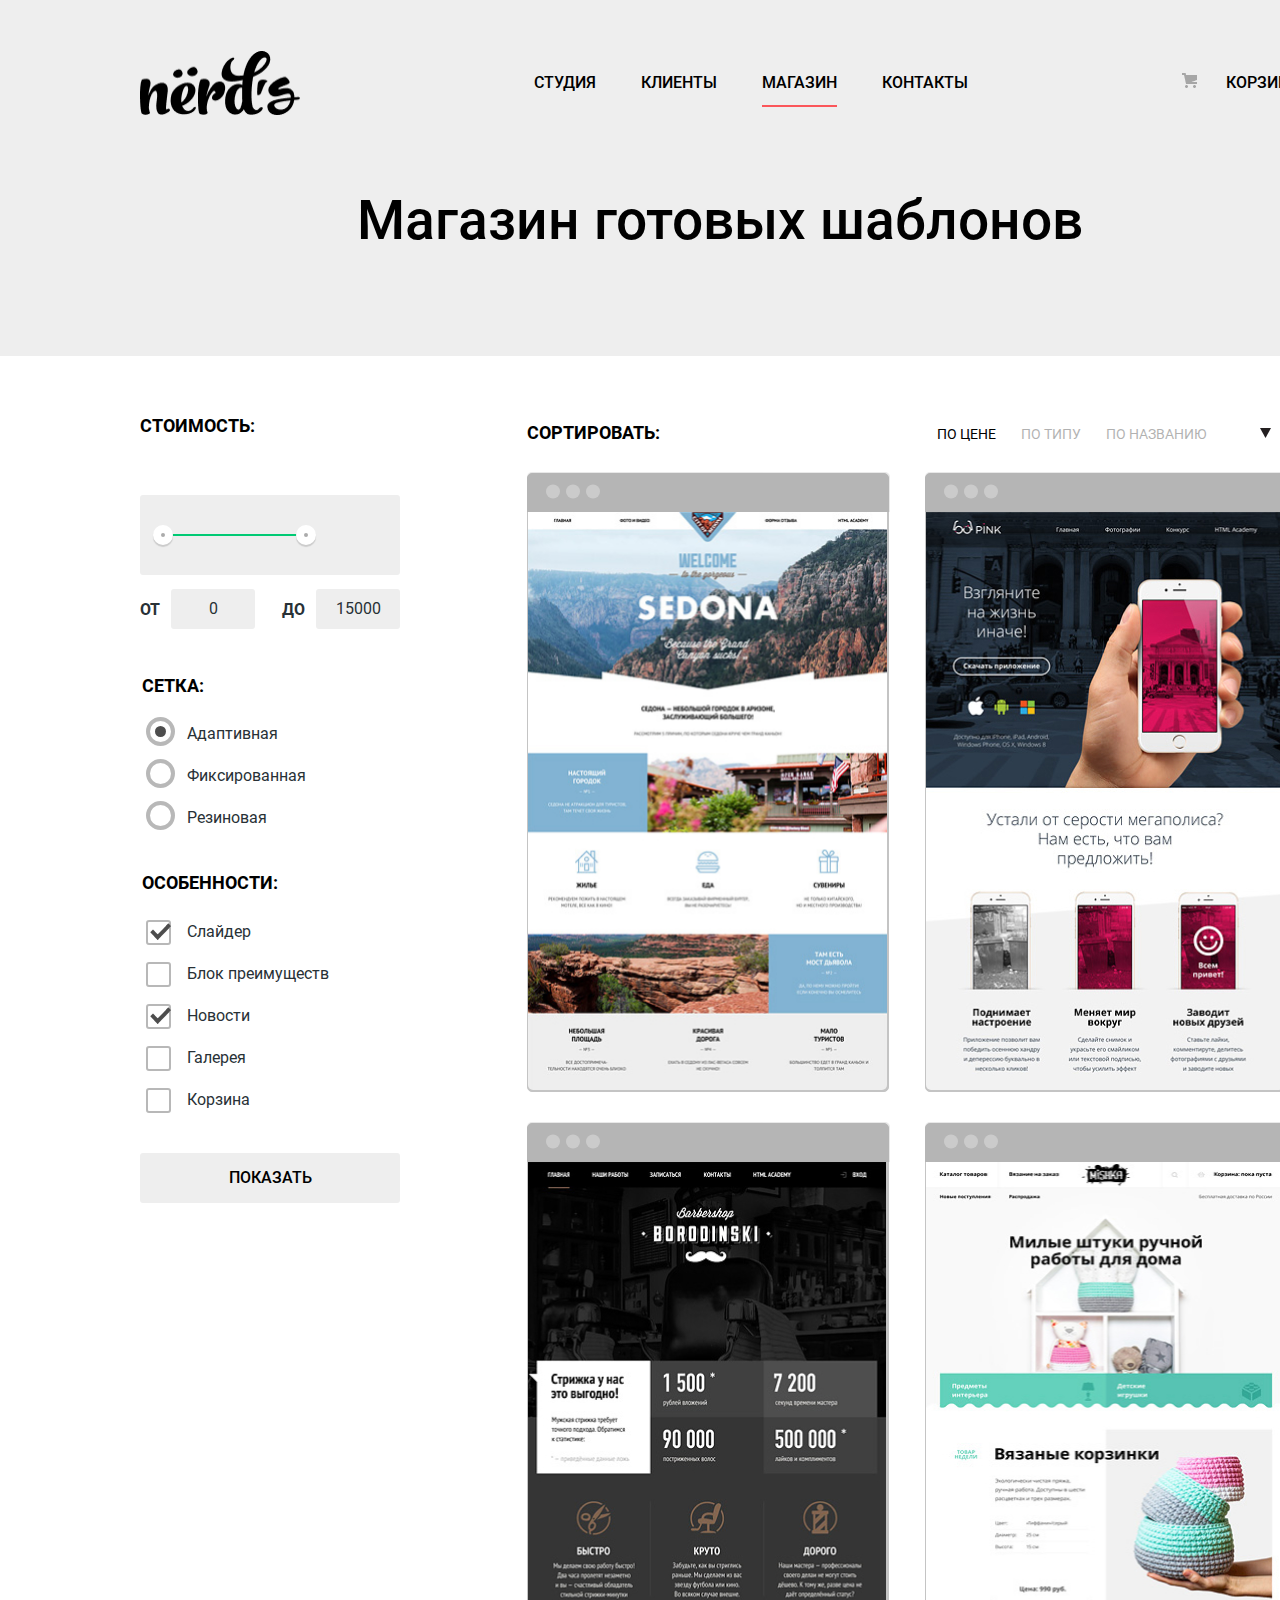
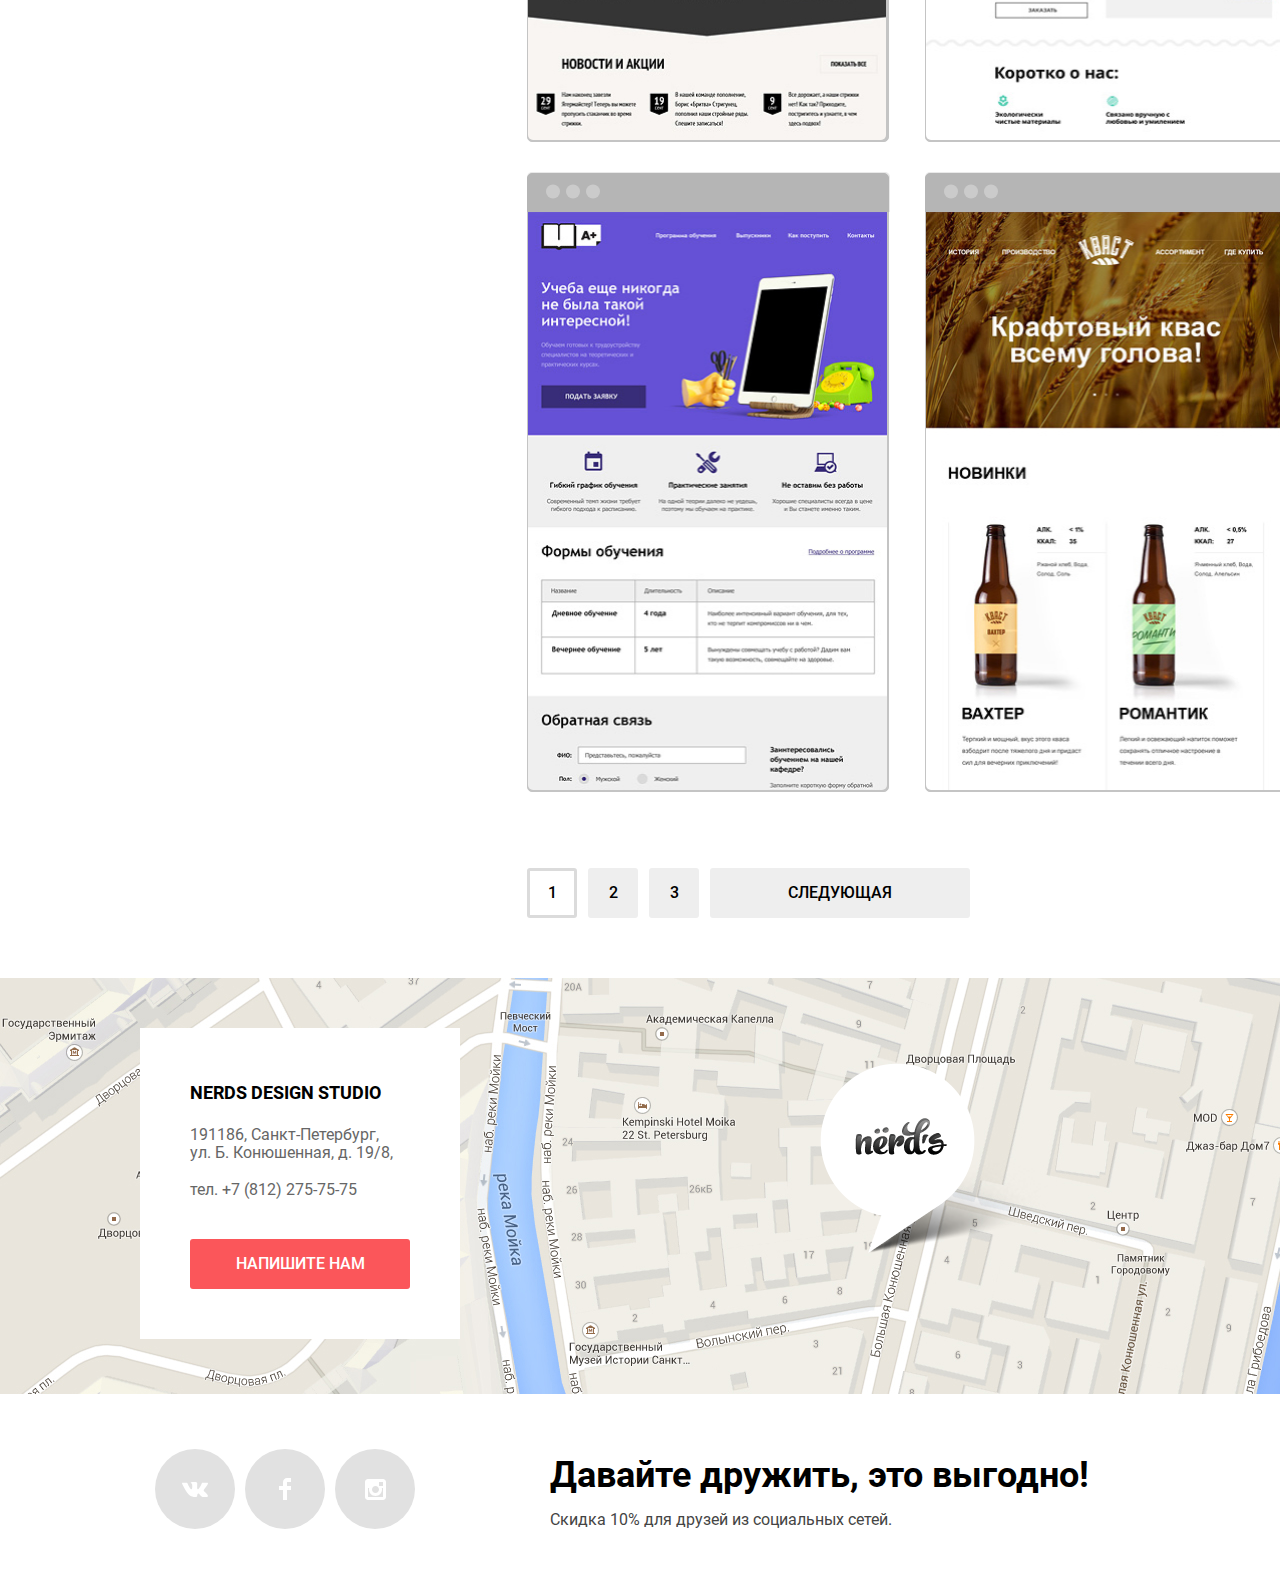
==== commit 64d29e28: "Нердс - правки по проекту" ====
--- a/catalog.html
+++ b/catalog.html
@@ -112,7 +112,7 @@
                 </li>
               </ul>
             </fieldset>
-            <button class="button filter-button" type="submit" href="#"  aria-label="Применить выбранные параметры фильтра и показать продукты">Показать</button>
+            <button class="button filter-button" type="submit" aria-label="Применить выбранные параметры фильтра и показать продукты">Показать</button>
           </form>
         </section>
         <section class="our-products-filter">
@@ -365,7 +365,9 @@
           <img class="visually-hidden" src="img/map.jpg" width="1440" height="416" alt="Карта Санкт-Петербурга">
           <img class="footer-contacts-map-marker" src="img/map_marker.png" width="231" height="190" alt="Локация улица Большая Конюшенная, д.19/8">
         </div>
-        <iframe class="footer-contacts-map-online" src="https://www.google.com/maps/embed?pb=!1m18!1m12!1m3!1d1998.6037872533273!2d30.320858716096975!3d59.93871648187614!2m3!1f0!2f0!3f0!3m2!1i1024!2i768!4f13.1!3m3!1m2!1s0x4696310fca145cc1%3A0x42b32648d8238007!2sBolshaya%20Konyushennaya%20St%2C%2019%2F8%2C%20Sankt-Peterburg%2C%20Russia%2C%20191186!5e0!3m2!1sen!2sua!4v1615991844580!5m2!1sen!2sua" width="1440" height="416" style="border:0;" allowfullscreen="Офис компании HTML Академии по адресу ул. Большая Конюшенная 19/8, Санкт-Петербург" loading="lazy"></iframe>
+        <div class="footer-contacts-map-online">
+          <iframe class="map-online" src="https://www.google.com/maps/embed?pb=!1m18!1m12!1m3!1d1998.6037872533273!2d30.320858716096975!3d59.93871648187614!2m3!1f0!2f0!3f0!3m2!1i1024!2i768!4f13.1!3m3!1m2!1s0x4696310fca145cc1%3A0x42b32648d8238007!2sBolshaya%20Konyushennaya%20St%2C%2019%2F8%2C%20Sankt-Peterburg%2C%20Russia%2C%20191186!5e0!3m2!1sen!2sua!4v1615991844580!5m2!1sen!2sua" width="1440" height="416" style="border:0;" allowfullscreen="" loading="lazy"></iframe>
+        </div>
       </section>
     </div>
     <section class="footer-social container">
@@ -406,6 +408,31 @@
       </section>
     </section>
   </footer>
+  <section class="modal">
+    <div class="modal-wrp">
+      <h3 class="modal-letter">Напишите нам</h3>
+      <button class="modal-close" type="button">
+        <svg width="21" height="21" viewBox="0 0 21 21" fill="none" xmlns="http://www.w3.org/2000/svg">
+          <path d="M13.3391 10.5088L20.7163 3.13165C21.1056 2.74233 21.1056 2.1058 20.7163 1.71647L19.3011 0.300294C18.9118 -0.0890303 18.2752 -0.0890303 17.8859 0.300294L10.5088 7.67844L3.13163 0.301295C2.7423 -0.0880295 2.10577 -0.0880295 1.71645 0.301295L0.301271 1.71647C-0.0880537 2.1058 -0.0880537 2.74233 0.301271 3.13165L7.67842 10.5088L0.301271 17.8859C-0.0880537 18.2753 -0.0880537 18.9118 0.301271 19.3011L1.71745 20.7163C2.10678 21.1056 2.74331 21.1056 3.13263 20.7163L10.5098 13.3392L17.8869 20.7163C18.2762 21.1056 18.9128 21.1056 19.3021 20.7163L20.7173 19.3011C21.1066 18.9118 21.1066 18.2753 20.7173 17.8859L13.3391 10.5088Z" fill="#FB565A" />
+        </svg>
+      </button>
+      <form class="modal-info" action="https://echo.htmlacademy.ru/" method="post">
+        <p class="modal-name">
+          <label class="modal-info-name" for="modal-info-name">Ваше имя:</label>
+          <input class="modal-info-text modal-info-text-name" id="modal-info-name" type="text" name="name" placeholder="Имя Фамилия">
+        </p>
+        <p class="modal-email">
+          <label class="modal-info-name" for="modal-info-email">Ваш email:</label>
+          <input class="modal-info-text modal-info-text-email" id="modal-info-email" type="email" name="email" placeholder="email@example.com">
+        </p>
+        <p class="modal-text">
+          <label class="modal-info-name" for="modal-info-text">Текст письма:</label>
+          <textarea class="modal-info-text modal-info-text-letter" id="modal-info-text" name="text" placeholder="В свободной форме"></textarea>
+        </p>
+        <button class="button modal-button" type="submit" aria-label="Отправить письмо дизайн-студии Нёрдс">Отправить</button>
+      </form>
+    </div>
+  </section>
   <script src="js/modal-letter-minify.js"></script>
 </body>
 
--- a/css/style-minify.css
+++ b/css/style-minify.css
@@ -1 +1 @@
-@font-face{font-family:Roboto;src:local("Roboto"),url(../fonts/roboto.woff2) format(woff2),url(../fonts/roboto.woff) format(woff);font-weight:400;font-style:normal}@font-face{font-family:Roboto;src:local("Roboto"),url(../fonts/robotomedium.woff2) format(woff2),url(../fonts/robotomedium.woff) format(woff);font-weight:500;font-style:medium}@font-face{font-family:Roboto;src:local("Roboto"),url(../fonts/robotobold.woff2) format(woff2),url(../fonts/robotobold.woff) format(woff);font-weight:700;font-style:bold}:root{--basic-black:#000000;--basic-white:#FFFFFF;--blackgreen:#283136;--darkgrey:#A6A6A6;--blackgrey:#666666;--blackdarkgrey:#444444;--grey:#E1E1E1;--lightgrey:#EEEEEE;--blacklight:#4D4D4D;--blackbrown:#231F20;--redpink:#FB565A;--red:#E74246;--reddark:#D7373B;--greenlight:#00CA74;--green:#00BC6C;--greendark:#00AA62;--orangelight:#EFC849;--ogange:#EAB534;--orangedark:#E5A722;--greymidle:#E1E1E1;--lightgreyblue:#D7DCDE;--darkgreyblue:#B4B8BB;--lightgreybrown:#DFDFDF;--darkgreybrown:#D5D5D5;--midlegreybrown:#DBDBDB;--greygrey:#C1C1C1;--lightgreygreenblue:#D7DCDF;--darkgreyred:#ABABAB;--greyred:#C4C4C4;--darkgreylightblue:#B4B9BB}body{font-family:Roboto,Arial,sans-serif;font-size:16px;line-height:24px;font-weight:400;color:var(--blackgreen);background-color:var(--basic-white);display:grid;grid-template-rows:min-content 1fr min-content}.container{width:1160px;margin:0 auto;padding:0 140px 0}.grey-bkg{background-color:var(--lightgrey)}a{text-decoration:none;cursor:pointer;color:var(--basic-black)}a:visited{border-bottom:2px solid var(--redpink);padding-bottom:13px}a:focus{color:var(--redpink)}a:hover{color:var(--redpink)}a:active{color:var(--basic-black);opacity:30%}img{max-width:100%}.button{font-size:16px;line-height:30px;font-weight:500;min-height:50px;color:var(--basic-white);background-color:var(--redpink);text-transform:uppercase;border-radius:3px;border:transparent;cursor:pointer}.button:focus{background-color:var(--red)}.button:hover{background-color:var(--red)}.button:active{color:rgba(255,255,255,.3);background-color:var(--reddark);box-shadow:inset 0 3px 0 rgba(0,1,1,.1)}.page{height:100%}.visually-hidden{position:absolute;clip:rect(0 0 0 0);width:1px;height:1px;margin:-1px}.header-navigation{display:flex;justify-content:space-between;align-items:center;font-size:16px;line-height:30px;font-weight:500;text-transform:uppercase;padding:50px 0 0 0}.header-navigation-logo{width:160px;height:65px;cursor:pointer}.header-navigation-logo:focus{opacity:70%}.header-navigation-logo:hover{opacity:70%}.header-navigation-logo:active{opacity:30%}.site-navigation{list-style-type:none;display:flex;flex-wrap:wrap;padding:0 40px 0}.site-navigation-item{margin-left:45px}.site-navigation-item-catalog{border-bottom:2px solid var(--redpink);padding-bottom:13px}.basket{display:flex}.site-navigation-basket{margin-left:25px}.site-navigation-basket-img{cursor:pointer}.proposal{display:flex;flex-wrap:wrap;justify-content:center}.proposal-text{width:400px}.proposal-credo{grid-column:1/2;font-size:55px;line-height:55px;font-weight:500;width:500px}.proposal-info{min-height:50px}.proposal-button{background-color:var(--redpink);width:240px;margin:20px 0 80px}.proposal-foto{grid-column:2/-1;width:760px;height:431px}.slide{display:none}.slide-current{display:block}.slider-list{padding-left:0;margin:0}.slider-item{display:flex;justify-content:space-between}.slider-buttons{z-index:1;display:flex;width:88px;justify-content:space-between;background-color:transparent;margin-top:-225px;margin-right:-5px;align-self:center}.slide-button{padding:0;width:18px;height:18px;background-color:var(--basic-white);border-radius:50%;border:transparent;cursor:pointer;position:relative;display:flex;align-items:center;justify-content:center}.slide-circle-current{padding:0;margin:5px;width:8px;height:8px;background-color:transparent;border:2px solid var(--greygrey);border-radius:50%;z-index:2;position:absolute}.products-group{position:relative}.products-group-list{display:grid;grid-template-columns:1fr 1fr 1fr;list-style-type:none;padding:0;margin:80px 0 40px}.products-group-item{display:flex;flex-direction:column}.products-group-item-name{font-size:24px;line-height:30px;font-weight:700;text-transform:uppercase;color:var(--basic-black);margin-bottom:0}.products-group-item-img{order:-1}.products-group-item-info{width:260px}.button-group{width:160px;margin-bottom:40px}.button-applications{background-color:var(--greenlight)}.button-applications:focus{background-color:var(--green)}.button-applications:hover{background-color:var(--green)}.button-applications:active{background-color:var(--greendark)}.button-presentations{background-color:var(--orangelight)}.button-presentations:focus{background-color:var(--ogange)}.button-presentations:hover{background-color:var(--ogange)}.button-presentations:active{background-color:var(--orangedark)}.about{display:flex;justify-content:space-between;position:relative}.about::before{content:"";position:absolute;width:1160px;height:2px;background-color:var(--lightgrey);top:-25px}.about-info{width:651px}.about-us{font-size:45px;line-height:45px;font-weight:500;color:var(--basic-black);margin:45px 0 51px}.about-basics{margin-bottom:32px}.about-us-do{font-weight:700;text-transform:uppercase;margin-top:40px}.about-us-work{font-weight:700;color:var(--basic-black);text-transform:uppercase;margin:37px 0 31px}.order-list{margin-bottom:16px}.order-item{list-style-type:none;background:url(../img/line-item.jpg) no-repeat left center;margin-left:-40px;padding-left:40px}.statistic{display:flex;flex-direction:column;flex-wrap:wrap;width:360px}.about-table{margin:0;display:grid;grid-template-columns:1fr 1fr 1fr;grid-template-rows:1fr 1fr;column-gap:20px}.sup{vertical-align:super;font-size:24px}.about-table-efficiency{grid-row:1/2;font-size:45px;line-height:64px;font-weight:700;color:var(--basic-black)}.about-table-text{grid-row:-1/-2;margin:0}.partners-list{padding:40px 0;margin:70px 0;border-top:2px solid var(--lightgrey);border-bottom:2px solid var(--lightgrey);display:grid;grid-template-columns:1fr 1fr 1fr 1fr;list-style-type:none;justify-items:center;align-items:center;cursor:pointer;position:relative}.partners-item{position:relative;width:100%;height:100%;margin:10px 0;display:flex;align-items:center;justify-content:center;opacity:20%}.partners-item:focus{opacity:100%}.partners-item:hover{opacity:100%}.partners-item:active{opacity:10%}.partners-item-line::before{content:"";position:absolute;width:2px;height:52px;background-color:var(--lightgrey);left:0}.map-bkg{background-image:url(../img/map.jpg);background-repeat:no-repeat;background-size:cover;background-color:var(--lightgrey);height:416px}.footer-contacts{padding:0}.footer-map{width:220px;height:min-content;background-color:var(--basic-white);margin:50px 0;padding:50px 50px 34px 50px;position:relative;z-index:4}.footer-contacts-map{position:relative;display:flex}.footer-contacts-map-marker{margin-top:85px;margin-left:360px;position:relative;z-index:2}.footer-contacts-map-online{width:100%;position:relative;z-index:3;top:-410px}.footer-contacts-name{font-size:18px;line-height:30px;font-weight:700;color:var(--basic-black);text-transform:uppercase;margin-top:0}.footer-contacts-info{font-size:16px;line-height:18px;color:var(--blackgrey)}.footer-contacts-button{line-height:18px;text-align:center;background-color:var(--redpink);margin-top:30px;width:219px}.button-popup{line-height:18px;min-height:min-content;padding:16px 43px;margin-top:37px}.footer-social{display:flex;flex-wrap:wrap;justify-content:start;align-items:center;height:min-content}.footer-social-icon{width:270px;align-items:center;margin-right:140px;margin-top:40px}.footer-social-list{display:flex;flex-wrap:wrap;justify-content:space-around;list-style-type:none;padding:0;margin:40px 10px}.footer-social-item{margin-bottom:5px}.footer-social-button{display:flex;align-items:center;justify-content:center;width:80px;height:80px;border-radius:50%;background-color:var(--grey)}.footer-social-button:focus{background-color:var(--red)}.footer-social-button:hover{background-color:var(--red)}.footer-social-button:active{color:rgba(255,255,255,.3);background-color:var(--reddark);box-shadow:inset 0 3px 0 rgba(0,1,1,.1)}.footer-bonus{width:750px}.footer-post{font-size:36px;line-height:36px;font-weight:700;color:var(--basic-black);margin-bottom:10px}.footer-discount{font-size:16px;line-height:22px;color:var(--blackdarkgrey)}.modal{display:none;width:960px;min-height:590px;background:var(--basic-white);box-shadow:0 20px 40px rgba(0,0,0,.4);z-index:1;position:fixed;bottom:100%;left:50%}.modal-wrp{padding:65px 100px 85px;display:grid;grid-template-columns:1fr 1fr;grid-template-rows:min-content min-content min-content}.modal-show{display:block;animation:bounce .9s;transform:translate(-50%,100%)}.modal-error{display:block;animation:shake .5s;transform:translate(-50%,100%)}.modal-letter{grid-area:1/1/2/2;font-size:45px;line-height:53px;font-weight:700;color:var(--basic-black)}.modal-close{grid-column:2/-1;grid-row:1/2;justify-self:end;border:transparent;background-color:transparent;opacity:.3}.modal-close:focus{opacity:1;border:transparent}.modal-close:hover{opacity:1;border:transparent}.modal-close:active{opacity:.1;border:transparent}.modal-info{grid-column:1/-1;grid-row:2/-2;display:grid;grid-template-columns:1fr 1fr;grid-template-rows:min-content 1fr min-content;column-gap:40px;row-gap:37px}.modal-name{grid-column:1/2;grid-row:1/2}.modal-name{display:flex;flex-wrap:wrap;flex-direction:column;margin:0}.modal-email{grid-column:2/3;grid-row:1/2}.modal-email{display:flex;flex-wrap:wrap;flex-direction:column;margin:0}.modal-text{grid-column:1/3;grid-row:2/3}.modal-text{display:flex;flex-wrap:wrap;flex-direction:column;margin:0}.modal-info-name{font-size:16px;line-height:18px;font-weight:700;color:var(--basic-black)}.modal-info-text{font-size:16px;line-height:18px;color:var(--blackdarkgrey);border:2px solid var(--lightgreyblue);border-radius:3px;margin-top:10px;padding:15px}.modal-info-text:visited{color:#444;border-color:var(--basic-black)}.modal-info-text:focus{color:#444;border-color:var(--basic-black)}.modal-info-text:hover{color:rgba(68,68,68,.5);border-color:var(--darkgreylightblue)}.modal-info-text:invalid{color:#e74246;border-color:var(--red)}.modal-info-text-letter{height:108px;font-family:inherit;font-style:inherit;font-weight:inherit}.modal-button{grid-row:-1/-2;background-color:var(--redpink);width:250px;margin-top:10px}@keyframes bounce{0%{transform:translate(-50%,0)}70%{transform:translate(-50%,70%)}90%{transform:translate(-50%,50%)}100%{transform:translate(-50%,100%)}}@keyframes shake{0%,100%{transform:translate(-50%,100%)}10%,30%,50%,70%,90%{transform:translate(-40%,100%)}20%,40%,60%,80%{transform:translate(-60%,100%)}}.page-catalog{display:grid;grid-template-rows:min-content 1fr}.header-pagename{grid-row:1/2;grid-column:1/-1;font-size:55px;line-height:55px;font-weight:500;color:var(--basic-black);text-align:center;background-color:var(--lightgrey);padding:78px 300px 108px;margin:0}.catalog-products{display:grid;grid-template-columns:min-content 1fr}.our-products{grid-column:1/2;width:260px;margin-right:127px;display:flex;flex-direction:column;margin-top:55px}.filter-type-cost{grid-row:2/3;grid-column:1/2;margin-bottom:48px}.range-cost{width:260px;border-radius:3px;margin-bottom:14px}.range-controls{height:41px;border-radius:3px;background-color:var(--lightgrey);margin-bottom:14px;padding-top:39px;padding-right:20px;padding-left:20px;position:relative}.range-controls .csale{width:216px;height:2px;background-color:var(--lightgreygreenblue)}.range-cost .bar{width:70%;height:2px;background-color:var(--greenlight)}.range-cost .toggle{width:4px;height:4px;padding:0;background-color:var(--darkgreyred);border:8px solid var(--basic-white);border-radius:50%;box-shadow:0 2px 1px rgba(0,0,0,.15);position:absolute;top:30px;left:0;cursor:pointer}.range-cost .toggle-min{left:18px}.range-cost .toggle-max{left:160px}.filter-type-price{grid-row:3/4;grid-column:1/2}.filter-type-grid{grid-row:3/4;grid-column:1/2}.filter-type-design{grid-row:3/4;grid-column:1/2}.filter-button{grid-row:3/4;grid-column:1/2}.filter-type-sort{grid-row:2/3;grid-column:2/3;margin:0}.our-products-filter{grid-column:2/3;margin-top:55px}.filter{border:none;padding-left:0;margin-bottom:10px}.filter-cost{list-style-type:none;margin:0;padding-left:0;border:none;display:flex;flex-direction:column}.filter-type{font-size:18px;line-height:30px;font-weight:700;color:var(--basic-black);text-transform:uppercase}.filter fieldset:first-child{margin-bottom:18px}.filter-type-price{display:flex;justify-content:space-between}.filter-type-price label{font-size:16px;line-height:22px;text-transform:uppercase;color:var(--blackgreen)}.filter-type-price input{font-size:inherit;font-family:inherit;width:80px;height:38px;margin-left:11px;text-align:center;color:inherit;border:none;border-radius:3px;background-color:var(--lightgrey)}.filter-type-item{list-style-type:none;margin-bottom:18px;margin-left:5px}.filter-type-item:disabled{opacity:.3}.filter-type-item label{position:relative;display:block;cursor:pointer}.filter-input-radio+label::before{content:"";position:absolute;top:-5px;left:-41px;width:21px;height:21px;border:4px solid var(--blacklight);border-radius:50%;opacity:40%}.filter-input-radio+label::before:focus{opacity:99%}.filter-input-radio+label::before:hover{opacity:99%}.filter-input-radio:checked+label::before:focus{opacity:99%}.filter-input-radio:checked+label::before:hover{opacity:99%}.filter-input-radio+label::before:disabled{opacity:10%}.filter-input-radio:checked+label::before:disabled{opacity:10%}.filter-input-radio:checked+label::after{content:"";position:absolute;top:4px;left:-32px;width:11px;height:11px;background-color:var(--blacklight);border-radius:50%;opacity:99%}.filter-input-radio+label::after:focus{opacity:99%}.filter-input-radio+label::after:hover{opacity:99%}.filter-input-radio:checked+label::after:focus{opacity:99%}.filter-input-radio:checked+label::after:hover{opacity:99%}.filter-input-radio+label::after:disabled{opacity:10%}.filter-input-radio:checked+label::after:disabled{opacity:10%}.filter-input-checkbox+label::before{content:"";position:absolute;top:0;left:-41px;width:21px;height:21px;border:2px solid var(--blacklight);border-radius:3px;opacity:.4}.filter-input-checkbox+label::before:focus{opacity:99%}.filter-input-checkbox+label::before:hover{opacity:99%}.filter-input-checkbox:checked+label::before:focus{opacity:99%}.filter-input-checkbox:checked+label::before:hover{opacity:99%}.filter-input-checkbox+label::before:disabled{opacity:10%}.filter-input-checkbox:checked+label::before:disabled{opacity:10%}.filter-input-checkbox:checked+label::after{content:"";position:absolute;top:3px;left:-37px;width:21px;height:17px;background-image:url(../img/check.png);background-repeat:no-repeat;background-position:0 0}.filter-input-checkbox+label::after:focus{opacity:99%}.filter-input-checkbox+label::after:hover{opacity:99%}.filter-input-checkbox:checked+label::after:focus{opacity:99%}.filter-input-checkbox:checked+label::after:hover{opacity:99%}.filter-input-checkbox+label::after:disabled{opacity:10%}.filter-input-checkbox:checked+label::after:disabled{opacity:10%}.filter-button{font-size:16px;line-height:18px;color:var(--basic-black);background-color:var(--lightgrey);width:260px;margin:3px 0 60px}.filter-button:focus{background-color:var(--lightgreybrown)}.filter-button:hover{background-color:var(--lightgreybrown)}.filter-button:active{color:rgba(0,0,0,.3);background-color:var(--darkgreybrown);box-shadow:inset 0 3px 0 rgba(0,1,1,.1)}.filter-products-sort{font-size:14px;line-height:18px;color:var(--basic-black);text-transform:uppercase;display:flex;flex-wrap:wrap;align-items:baseline;justify-content:space-between}.filter-products-sort-group{display:flex;flex-wrap:wrap}.filter-products-sort-list{list-style-type:none;display:flex;flex-wrap:wrap;justify-content:flex-end;align-items:center;width:490px;margin:0}.filter-products-sort-item{font-size:14px;line-height:18px;text-transform:uppercase;margin-left:25px;align-items:center;opacity:30%;cursor:pointer}.filter-products-sort-price{opacity:99%}.filter-products-sort-item:visited{color:#000}.filter-products-sort-item:focus{color:#000;opacity:60%}.filter-products-sort-item:hover{color:#000;opacity:60%}.filter-products-sort-item:active{color:#000}.filter-products-sort-button{margin-left:47px;display:flex;align-items:center;height:45px}.filter-products-button{background-color:transparent;border:transparent;cursor:pointer;color:var(--darkgrey);opacity:20%}.button-big{color:var(--blackbrown);opacity:99%}.button-small{color:var(--darkgrey)}.filter-products-button:visited{color:var(--blackbrown);opacity:99%;border:transparent}.filter-products-button:focus{color:var(--darkgrey);opacity:99%}.filter-products-button:hover{color:var(--darkgrey);opacity:99%}.filter-products-button:active{color:var(--blackbrown);opacity:99%;border:transparent}.products{grid-row:3/4;grid-column:2/4}.products-list{display:flex;flex-wrap:wrap;padding:0;list-style-type:none}.products-item{padding:0;margin-right:36px;margin-bottom:31px;background-color:var(--greyred);width:360px;height:617px;background-position:center;border:1px solid var(--greyred);border-radius:5px}.products-item:nth-last-child(2n+1){margin-right:0}.product-card{cursor:pointer}.product-card:focus{filter:drop-shadow(0 6px 15px rgba(0, 0, 0, .25))}.product-card:hover{filter:drop-shadow(0 6px 15px rgba(0, 0, 0, .25))}.img-cap{background-color:var(--blacklight);opacity:12%;width:363px;height:40px;margin-top:-15px;margin-left:-1px;border-radius:5px 5px 0 0}.circle-group{display:flex;justify-content:space-between;width:60px;margin:13px auto 13px 16px}.img-cap-circle{z-index:1;margin:0;color:var(--basic-white);opacity:99%}.product-img{border-radius:0 0 5px 5px}.product-info{display:flex;flex-direction:column;justify-content:center;align-items:center;width:360px;height:min-content;background-color:var(--lightgrey);margin-top:-237px;margin-bottom:10px;border-radius:0 0 5px 5px;z-index:1}.products-item-name{font-size:18px;line-height:30px;text-align:center;width:255px;color:var(--basic-black);text-transform:uppercase;margin:26px 0 0 0}.products-item-name:focus{color:var(--redpink)}.products-item-name:hover{color:var(--redpink)}.products-item-name:active{color:var(--basic-black);opacity:30%}.products-item-info{font-size:16px;line-height:18px;color:var(--blackgrey);text-align:center;width:250px;margin:12px 0 32px}.products-item-button{width:250px;margin:0 0 40px 0;padding:0}.products-item-button:active{color:#fff;opacity:99%}.card-img{display:flex;align-items:flex-end}.card-info{position:absolute;display:none}.card-img:focus{filter:drop-shadow(0 6px 15px rgba(0, 0, 0, .25))}.card-img:hover{filter:drop-shadow(0 6px 15px rgba(0, 0, 0, .25))}.card-img:focus .card-info{display:block}.card-img:hover .card-info{display:block}.card-img:focus .img-cap{background-color:#4d4d4d;opacity:99%}.card-img-sedona:hover .img-cap{background-color:#4d4d4d;opacity:99%}.product-card:focus .img-cap{background-color:#4d4d4d;opacity:99%;filter:drop-shadow(0 6px 15px rgba(0, 0, 0, .25))}.product-card:hover .img-cap{background-color:#4d4d4d;opacity:99%;filter:drop-shadow(0 6px 15px rgba(0, 0, 0, .25))}.products-pages-button{display:flex;flex-wrap:wrap;justify-content:flex-start;list-style-type:none;margin:45px 0}.pages-button{margin:0 11px 15px 0;font-size:16px;line-height:18px;font-weight:500;color:var(--basic-black);text-transform:uppercase;text-align:center;background-color:var(--lightgrey);border-radius:3px;border:transparent;width:50px;cursor:pointer}.page-button-one{background-color:var(--basic-white);border:3px solid var(--midlegreybrown)}.page-button-next{width:260px}.pages-button:visited{color:var(--basic-black);background-color:var(--lightgrey);border:3px solid var(--midlegreybrown)}.pages-button:focus{background-color:var(--lightgreybrown);border:transparent}.pages-button:hover{background-color:var(--lightgreybrown);border:transparent}.pages-button:active{color:rgba(0,0,0,.3);background-color:var(--darkgreybrown);box-shadow:inset 0 3px 0 rgba(0,1,1,.1)}+@font-face{font-family:Roboto;src:local("Roboto"),url(../fonts/roboto.woff2) format(woff2),url(../fonts/roboto.woff) format(woff);font-weight:400;font-style:normal}@font-face{font-family:Roboto;src:local("Roboto"),url(../fonts/robotomedium.woff2) format(woff2),url(../fonts/robotomedium.woff) format(woff);font-weight:500;font-style:medium}@font-face{font-family:Roboto;src:local("Roboto"),url(../fonts/robotobold.woff2) format(woff2),url(../fonts/robotobold.woff) format(woff);font-weight:700;font-style:bold}:root{--basic-black:#000000;--basic-white:#FFFFFF;--blackgreen:#283136;--darkgrey:#A6A6A6;--blackgrey:#666666;--blackdarkgrey:#444444;--grey:#E1E1E1;--lightgrey:#EEEEEE;--blacklight:#4D4D4D;--blackbrown:#231F20;--redpink:#FB565A;--red:#E74246;--reddark:#D7373B;--greenlight:#00CA74;--green:#00BC6C;--greendark:#00AA62;--orangelight:#EFC849;--ogange:#EAB534;--orangedark:#E5A722;--greymidle:#E1E1E1;--lightgreyblue:#D7DCDE;--darkgreyblue:#B4B8BB;--lightgreybrown:#DFDFDF;--darkgreybrown:#D5D5D5;--midlegreybrown:#DBDBDB;--greygrey:#C1C1C1;--lightgreygreenblue:#D7DCDF;--darkgreyred:#ABABAB;--greyred:#C4C4C4;--darkgreylightblue:#B4B9BB;--background-card:rgba(77, 77, 77, 1);--color-pr-button:rgba(255, 255, 255, 1);--color-social:rgba(255, 255, 255, 0.3);--color-mod-text-a:rgba(68, 68, 68, 1);--color-mod-text-aa:rgba(68, 68, 68, 0.5);--color-mod-text-aaa:rgba(231, 66, 70, 1);--color-filt-p-button:rgba(0, 0, 0, 0.3);--color-filt-text:rgba(0, 0, 0, 1);--shadow-button:rgba(0, 1, 1, 0.1);--shadow-modal:rgba(0, 0, 0, 0.4);--shadow-range-toggle:rgba(0, 0, 0, 0.15);--shadow-card:rgba(0, 0, 0, 0.25)}body{font-family:Roboto,Arial,sans-serif;font-size:16px;line-height:24px;font-weight:400;color:var(--blackgreen);background-color:var(--basic-white);display:grid;grid-template-rows:min-content 1fr min-content}.container{width:1160px;margin:0 auto;padding:0 140px 0}.grey-bkg{background-color:var(--lightgrey)}a{text-decoration:none;cursor:pointer;color:var(--basic-black)}a:visited{border-bottom:2px solid var(--redpink);padding-bottom:13px}a:focus{color:var(--redpink)}a:hover{color:var(--redpink)}a:active{color:var(--basic-black);opacity:30%}img{max-width:100%}.button{font-size:16px;line-height:30px;font-weight:500;min-height:50px;color:var(--basic-white);background-color:var(--redpink);text-transform:uppercase;border-radius:3px;border:transparent;cursor:pointer}.button:focus{background-color:var(--red)}.button:hover{background-color:var(--red)}.button:active{color:var(--basic-white);opacity:30%;background-color:var(--reddark);box-shadow:inset 0 3px 0 var(--shadow-button)}.page{height:100%}.visually-hidden{position:absolute;clip:rect(0 0 0 0);width:1px;height:1px;margin:-1px}.header-navigation{display:flex;justify-content:space-between;align-items:center;font-size:16px;line-height:30px;font-weight:500;text-transform:uppercase;padding:50px 0 0 0}.header-navigation-logo{width:160px;height:65px;cursor:pointer}.header-navigation-logo:focus{opacity:70%}.header-navigation-logo:hover{opacity:70%}.header-navigation-logo:active{opacity:30%}.site-navigation{list-style-type:none;display:flex;flex-wrap:wrap;padding:0 40px 0}.site-navigation-item{margin-left:45px}.site-navigation-item-catalog{border-bottom:2px solid var(--redpink);padding-bottom:13px}.basket{display:flex}.site-navigation-basket{margin-left:25px}.site-navigation-basket-img{cursor:pointer}.proposal{display:flex;flex-wrap:wrap;justify-content:center}.proposal-text{width:400px}.proposal-credo{grid-column:1/2;font-size:55px;line-height:55px;font-weight:500;width:500px}.proposal-info{min-height:50px}.proposal-button{background-color:var(--redpink);width:240px;margin:20px 0 80px}.proposal-foto{grid-column:2/-1;width:760px;height:431px}.slide{display:none}.slide-current{display:block}.slider-list{padding-left:0;margin:0}.slider-item{display:flex;justify-content:space-between}.slider-buttons{z-index:1;display:flex;width:88px;justify-content:space-between;background-color:transparent;margin-top:-225px;margin-right:-5px;align-self:center}.slide-button{padding:0;width:18px;height:18px;background-color:var(--basic-white);border-radius:50%;border:transparent;cursor:pointer;position:relative;display:flex;align-items:center;justify-content:center}.slide-circle-current{padding:0;margin:5px;width:8px;height:8px;background-color:transparent;border:2px solid var(--greygrey);border-radius:50%;z-index:2;position:absolute}.products-group{position:relative}.products-group-list{display:grid;grid-template-columns:1fr 1fr 1fr;list-style-type:none;padding:0;margin:80px 0 40px}.products-group-item{display:flex;flex-direction:column}.products-group-item-name{font-size:24px;line-height:30px;font-weight:700;text-transform:uppercase;color:var(--basic-black);margin-bottom:0}.products-group-item-img{order:-1}.products-group-item-info{width:260px}.button-group{width:160px;margin-bottom:40px}.button-applications{background-color:var(--greenlight)}.button-applications:focus{background-color:var(--green)}.button-applications:hover{background-color:var(--green)}.button-applications:active{background-color:var(--greendark)}.button-presentations{background-color:var(--orangelight)}.button-presentations:focus{background-color:var(--ogange)}.button-presentations:hover{background-color:var(--ogange)}.button-presentations:active{background-color:var(--orangedark)}.about{display:flex;justify-content:space-between;position:relative}.about::before{content:"";position:absolute;width:1160px;height:2px;background-color:var(--lightgrey);top:-25px}.about-info{width:651px}.about-us{font-size:45px;line-height:45px;font-weight:500;color:var(--basic-black);margin:45px 0 51px}.about-basics{margin-bottom:32px}.about-us-do{font-weight:700;text-transform:uppercase;margin-top:40px}.about-us-work{font-weight:700;color:var(--basic-black);text-transform:uppercase;margin:37px 0 31px}.order-list{margin-bottom:16px}.order-item{list-style-type:none;background:url(../img/line-item.jpg) no-repeat left center;margin-left:-40px;padding-left:40px}.statistic{display:flex;flex-direction:column;flex-wrap:wrap;width:360px}.about-table{margin:0;display:grid;grid-template-columns:1fr 1fr 1fr;grid-template-rows:1fr 1fr;column-gap:20px}.sup{vertical-align:super;font-size:24px}.about-table-efficiency{grid-row:1/2;font-size:45px;line-height:64px;font-weight:700;color:var(--basic-black)}.about-table-text{grid-row:-1/-2;margin:0}.partners-list{padding:40px 0;margin:70px 0;border-top:2px solid var(--lightgrey);border-bottom:2px solid var(--lightgrey);display:grid;grid-template-columns:1fr 1fr 1fr 1fr;list-style-type:none;justify-items:center;align-items:center;cursor:pointer;position:relative}.partners-item{position:relative;width:100%;height:100%;margin:10px 0;display:flex;align-items:center;justify-content:center;opacity:20%}.partners-item:focus{opacity:100%}.partners-item:hover{opacity:100%}.partners-item:active{opacity:10%}.partners-item-line::before{content:"";position:absolute;width:2px;height:52px;background-color:var(--lightgrey);left:0}.map-bkg{background-image:url(../img/map.jpg);background-repeat:no-repeat;background-size:cover;background-color:var(--lightgrey);height:416px}.footer-contacts{height:595px;padding:0}.footer-map{width:220px;height:min-content;background-color:var(--basic-white);margin:50px 0;padding:50px 50px 34px 50px;position:relative;z-index:4}.footer-contacts-map{position:relative;display:flex}.footer-contacts-map-marker{margin-top:85px;margin-left:360px;position:relative;z-index:2}.footer-contacts-map-online{width:100%;position:relative;z-index:3;top:-410px}.map-online{width:100%}.footer-contacts-name{font-size:18px;line-height:30px;font-weight:700;color:var(--basic-black);text-transform:uppercase;margin-top:0}.footer-contacts-info{font-size:16px;line-height:18px;color:var(--blackgrey)}.footer-contacts-button{line-height:18px;text-align:center;background-color:var(--redpink);margin-top:30px;width:219px}.button-popup{line-height:18px;min-height:min-content;padding:16px 43px;margin-top:37px}.footer-social{display:flex;flex-wrap:wrap;justify-content:start;align-items:center;height:min-content}.footer-social-icon{width:290px;align-items:center;margin-right:120px;margin-top:10px}.footer-social-list{display:flex;flex-wrap:wrap;justify-content:space-around;list-style-type:none;padding:0;margin:40px 10px}.footer-social-item{margin:5px}.footer-social-button{display:flex;align-items:center;justify-content:center;width:80px;height:80px;border-radius:50%;background-color:var(--grey)}.footer-social-button:focus{background-color:var(--red)}.footer-social-button:hover{background-color:var(--red)}.footer-social-button:active{color:var(--color-social);background:linear-gradient(0deg,var(--reddark),var(--reddark)),var(--basic-white);box-shadow:inset 0 3px 0 var(--shadow-button);opacity:100%}.footer-bonus{width:750px}.footer-post{font-size:36px;line-height:36px;font-weight:700;color:var(--basic-black);margin-bottom:10px}.footer-discount{font-size:16px;line-height:22px;color:var(--blackdarkgrey)}.modal{display:none;width:960px;min-height:590px;background:var(--basic-white);box-shadow:0 20px 40px var(--shadow-modal);z-index:7;position:fixed;bottom:100%;left:50%}.modal-wrp{padding:65px 100px 85px;display:grid;grid-template-columns:1fr 1fr;grid-template-rows:min-content min-content min-content}.modal-show{display:block;animation:bounce .9s;transform:translate(-50%,100%)}.modal-error{display:block;animation:shake .5s;transform:translate(-50%,100%)}.modal-letter{grid-area:1/1/2/2;font-size:45px;line-height:53px;font-weight:700;color:var(--basic-black)}.modal-close{grid-column:2/-1;grid-row:1/2;justify-self:end;border:transparent;background-color:transparent;opacity:.3}.modal-close:focus{opacity:1;border:transparent}.modal-close:hover{opacity:1;border:transparent}.modal-close:active{opacity:.1;border:transparent}.modal-info{grid-column:1/-1;grid-row:2/-2;display:grid;grid-template-columns:1fr 1fr;grid-template-rows:min-content 1fr min-content;column-gap:40px;row-gap:37px}.modal-name{grid-column:1/2;grid-row:1/2}.modal-name{display:flex;flex-wrap:wrap;flex-direction:column;margin:0}.modal-email{grid-column:2/3;grid-row:1/2}.modal-email{display:flex;flex-wrap:wrap;flex-direction:column;margin:0}.modal-text{grid-column:1/3;grid-row:2/3}.modal-text{display:flex;flex-wrap:wrap;flex-direction:column;margin:0}.modal-info-name{font-size:16px;line-height:18px;font-weight:700;color:var(--basic-black)}.modal-info-text{font-size:16px;line-height:18px;color:var(--blackdarkgrey);border:2px solid var(--lightgreyblue);border-radius:3px;margin-top:10px;padding:15px}.modal-info-text:visited{color:var(--color-mod-text-a);border-color:var(--basic-black)}.modal-info-text:focus{color:var(--color-mod-text-a);border-color:var(--basic-black)}.modal-info-text:hover{color:var(--color-mod-text-aa);border-color:var(--darkgreylightblue)}.modal-info-text:invalid{color:var(--color-mod-text-aaa);border-color:var(--red)}.modal-info-text-letter{height:108px;font-family:inherit;font-style:inherit;font-weight:inherit}.modal-button{grid-row:-1/-2;background-color:var(--redpink);width:250px;margin-top:10px}@keyframes bounce{0%{transform:translate(-50%,0)}70%{transform:translate(-50%,70%)}90%{transform:translate(-50%,50%)}100%{transform:translate(-50%,100%)}}@keyframes shake{0%,100%{transform:translate(-50%,100%)}10%,30%,50%,70%,90%{transform:translate(-40%,100%)}20%,40%,60%,80%{transform:translate(-60%,100%)}}.page-catalog{display:grid;grid-template-rows:min-content 1fr}.header-pagename{grid-row:1/2;grid-column:1/-1;font-size:55px;line-height:55px;font-weight:500;color:var(--basic-black);text-align:center;background-color:var(--lightgrey);padding:78px 300px 108px;margin:0}.catalog-products{display:grid;grid-template-columns:min-content 1fr}.our-products{grid-column:1/2;width:260px;margin-right:127px;display:flex;flex-direction:column;margin-top:55px}.filter-type-cost{grid-row:2/3;grid-column:1/2;margin-bottom:48px}.range-cost{width:260px;border-radius:3px;margin-bottom:14px}.range-controls{height:41px;border-radius:3px;background-color:var(--lightgrey);margin-bottom:14px;padding-top:39px;padding-right:20px;padding-left:20px;position:relative}.range-controls .csale{width:216px;height:2px;background-color:var(--lightgreygreenblue)}.range-cost .bar{width:70%;height:2px;background-color:var(--greenlight)}.range-cost .toggle{width:4px;height:4px;padding:0;background-color:var(--darkgreyred);border:8px solid var(--basic-white);border-radius:50%;box-shadow:0 2px 1px var(--shadow-range-toggle);position:absolute;top:30px;left:0;cursor:pointer}.range-cost .toggle-min{left:18px}.range-cost .toggle-max{left:160px}.filter-type-price{grid-row:3/4;grid-column:1/2}.filter-type-grid{grid-row:3/4;grid-column:1/2}.filter-type-design{grid-row:3/4;grid-column:1/2}.filter-button{grid-row:3/4;grid-column:1/2}.filter-type-sort{grid-row:2/3;grid-column:2/3;margin:0}.our-products-filter{grid-column:2/3;margin-top:55px}.filter{border:none;padding-left:0;margin-bottom:10px}.filter-cost{list-style-type:none;margin:0;padding-left:0;border:none;display:flex;flex-direction:column}.filter-type{font-size:18px;line-height:30px;font-weight:700;color:var(--basic-black);text-transform:uppercase}.filter fieldset:first-child{margin-bottom:18px}.filter-type-price{display:flex;justify-content:space-between}.filter-type-price label{font-size:16px;line-height:22px;text-transform:uppercase;color:var(--blackgreen)}.filter-type-price input{font-size:inherit;font-family:inherit;width:80px;height:38px;margin-left:11px;text-align:center;color:inherit;border:none;border-radius:3px;background-color:var(--lightgrey)}.filter-type-item{list-style-type:none;margin-bottom:18px;margin-left:5px}.filter-type-item:disabled{opacity:.3}.filter-type-item label{position:relative;display:block;cursor:pointer}.filter-input-radio+label::before{content:"";position:absolute;top:-5px;left:-41px;width:21px;height:21px;border:4px solid var(--blacklight);border-radius:50%;opacity:40%}.filter-input-radio+label::before:focus{opacity:100%}.filter-input-radio+label::before:hover{opacity:100%}.filter-input-radio:checked+label::before:focus{opacity:100%}.filter-input-radio:checked+label::before:hover{opacity:100%}.filter-input-radio+label::before:disabled{opacity:10%}.filter-input-radio:checked+label::before:disabled{opacity:10%}.filter-input-radio:checked+label::after{content:"";position:absolute;top:4px;left:-32px;width:11px;height:11px;background-color:var(--blacklight);border-radius:50%;opacity:100%}.filter-input-radio+label::after:focus{opacity:100%}.filter-input-radio+label::after:hover{opacity:100%}.filter-input-radio:checked+label::after:focus{opacity:100%}.filter-input-radio:checked+label::after:hover{opacity:100%}.filter-input-radio+label::after:disabled{opacity:10%}.filter-input-radio:checked+label::after:disabled{opacity:10%}.filter-input-checkbox+label::before{content:"";position:absolute;top:0;left:-41px;width:21px;height:21px;border:2px solid var(--blacklight);border-radius:3px;opacity:.4}.filter-input-checkbox+label::before:focus{opacity:100%}.filter-input-checkbox+label::before:hover{opacity:100%}.filter-input-checkbox:checked+label::before:focus{opacity:100%}.filter-input-checkbox:checked+label::before:hover{opacity:100%}.filter-input-checkbox+label::before:disabled{opacity:10%}.filter-input-checkbox:checked+label::before:disabled{opacity:10%}.filter-input-checkbox:checked+label::after{content:"";position:absolute;top:3px;left:-37px;width:21px;height:17px;background-image:url(../img/check.png);background-repeat:no-repeat;background-position:0 0}.filter-input-checkbox+label::after:focus{opacity:100%}.filter-input-checkbox+label::after:hover{opacity:100%}.filter-input-checkbox:checked+label::after:focus{opacity:100%}.filter-input-checkbox:checked+label::after:hover{opacity:100%}.filter-input-checkbox+label::after:disabled{opacity:10%}.filter-input-checkbox:checked+label::after:disabled{opacity:10%}.filter-button{font-size:16px;line-height:18px;color:var(--basic-black);background-color:var(--lightgrey);width:260px;margin:3px 0 60px}.filter-button:focus{background-color:var(--lightgreybrown)}.filter-button:hover{background-color:var(--lightgreybrown)}.filter-button:active{color:var(--color-filt-p-button);background-color:var(--darkgreybrown);box-shadow:inset 0 3px 0 var(--shadow-button)}.filter-products-sort{font-size:14px;line-height:18px;color:var(--basic-black);text-transform:uppercase;display:flex;flex-wrap:wrap;align-items:baseline;justify-content:space-between}.filter-products-sort-group{display:flex;flex-wrap:wrap}.filter-products-sort-list{list-style-type:none;display:flex;flex-wrap:wrap;justify-content:flex-end;align-items:center;width:480px;margin:0}.filter-products-sort-item{font-size:14px;line-height:18px;text-transform:uppercase;margin-left:25px;align-items:center;opacity:30%;cursor:pointer}.filter-products-sort-price{opacity:100%}.filter-products-sort-item:visited{color:var(--color-filt-text)}.filter-products-sort-item:focus{color:var(--color-filt-text);opacity:60%}.filter-products-sort-item:hover{color:var(--color-filt-text);opacity:60%}.filter-products-sort-item:active{color:var(--color-filt-text)}.filter-products-sort-button{margin-left:47px;display:flex;align-items:center;height:45px}.filter-products-button{background-color:transparent;border:transparent;cursor:pointer;color:var(--darkgrey);opacity:20%}.button-big{color:var(--blackbrown);opacity:100%}.button-small{color:var(--darkgrey)}.filter-products-button:visited{color:var(--blackbrown);opacity:100%;border:transparent}.filter-products-button:focus{color:var(--darkgrey);opacity:100%}.filter-products-button:hover{color:var(--darkgrey);opacity:100%}.filter-products-button:active{color:var(--blackbrown);opacity:100%;border:transparent}.products{grid-row:3/4;grid-column:2/4}.products-list{display:flex;flex-wrap:wrap;padding:0;list-style-type:none}.products-item{padding:0;margin-right:36px;margin-bottom:31px;background-color:var(--greyred);width:360px;height:617px;background-position:center;border:1px solid var(--greyred);border-radius:5px}.products-item:nth-last-child(2n+1){margin-right:0}.product-card{cursor:pointer}.product-card:focus{filter:drop-shadow(0 6px 15px var(--shadow-card))}.product-card:hover{filter:drop-shadow(0 6px 15px var(--shadow-card))}.img-cap{background-color:var(--blacklight);opacity:12%;width:363px;height:40px;margin-top:-15px;margin-left:-1px;border-radius:5px 5px 0 0}.circle-group{display:flex;justify-content:space-between;width:60px;margin:13px auto 13px 16px}.img-cap-circle{z-index:1;margin:0;color:var(--basic-white);opacity:100%}.product-img{border-radius:0 0 5px 5px}.product-info{display:flex;flex-direction:column;justify-content:center;align-items:center;width:360px;height:min-content;background-color:var(--lightgrey);margin-top:-237px;margin-bottom:10px;border-radius:0 0 5px 5px;z-index:1}.products-item-name{font-size:18px;line-height:30px;text-align:center;width:255px;color:var(--basic-black);text-transform:uppercase;margin:26px 0 0 0}.products-item-name:focus{color:var(--redpink)}.products-item-name:hover{color:var(--redpink)}.products-item-name:active{color:var(--basic-black);opacity:30%}.products-item-info{font-size:16px;line-height:18px;color:var(--blackgrey);text-align:center;width:250px;margin:12px 0 32px}.products-item-button{width:250px;margin:0 0 40px 0;padding:0}.products-item-button:active{color:var(--color-pr-button);opacity:100%}.card-img{display:flex;align-items:flex-end}.card-info{position:absolute;display:none}.card-img:focus{filter:drop-shadow(0 6px 15px var(--shadow-card))}.card-img:hover{filter:drop-shadow(0 6px 15px var(--shadow-card))}.card-img:focus .card-info{display:block}.card-img:hover .card-info{display:block}.card-img:focus .img-cap{background-color:var(--background-card);opacity:100%}.card-img-sedona:hover .img-cap{background-color:var(--background-card);opacity:100%}.product-card:focus .img-cap{background-color:var(--background-card);opacity:100%;filter:drop-shadow(0 6px 15px var(--shadow-card))}.product-card:hover .img-cap{background-color:var(--background-card);opacity:100%;filter:drop-shadow(0 6px 15px var(--shadow-card))}.products-pages-button{display:flex;flex-wrap:wrap;justify-content:flex-start;list-style-type:none;margin:45px 0}.pages-button{margin:0 11px 15px 0;font-size:16px;line-height:18px;font-weight:500;color:var(--basic-black);text-transform:uppercase;text-align:center;background-color:var(--lightgrey);border-radius:3px;border:transparent;width:50px;cursor:pointer}.page-button-one{background-color:var(--basic-white);border:3px solid var(--midlegreybrown)}.page-button-next{width:260px}.pages-button:visited{color:var(--basic-black);background-color:var(--lightgrey);border:3px solid var(--midlegreybrown)}.pages-button:focus{background-color:var(--lightgreybrown);border:transparent}.pages-button:hover{background-color:var(--lightgreybrown);border:transparent}.pages-button:active{color:var(--color-filt-p-button);background-color:var(--darkgreybrown);box-shadow:inset 0 3px 0 var(--shadow-button)}